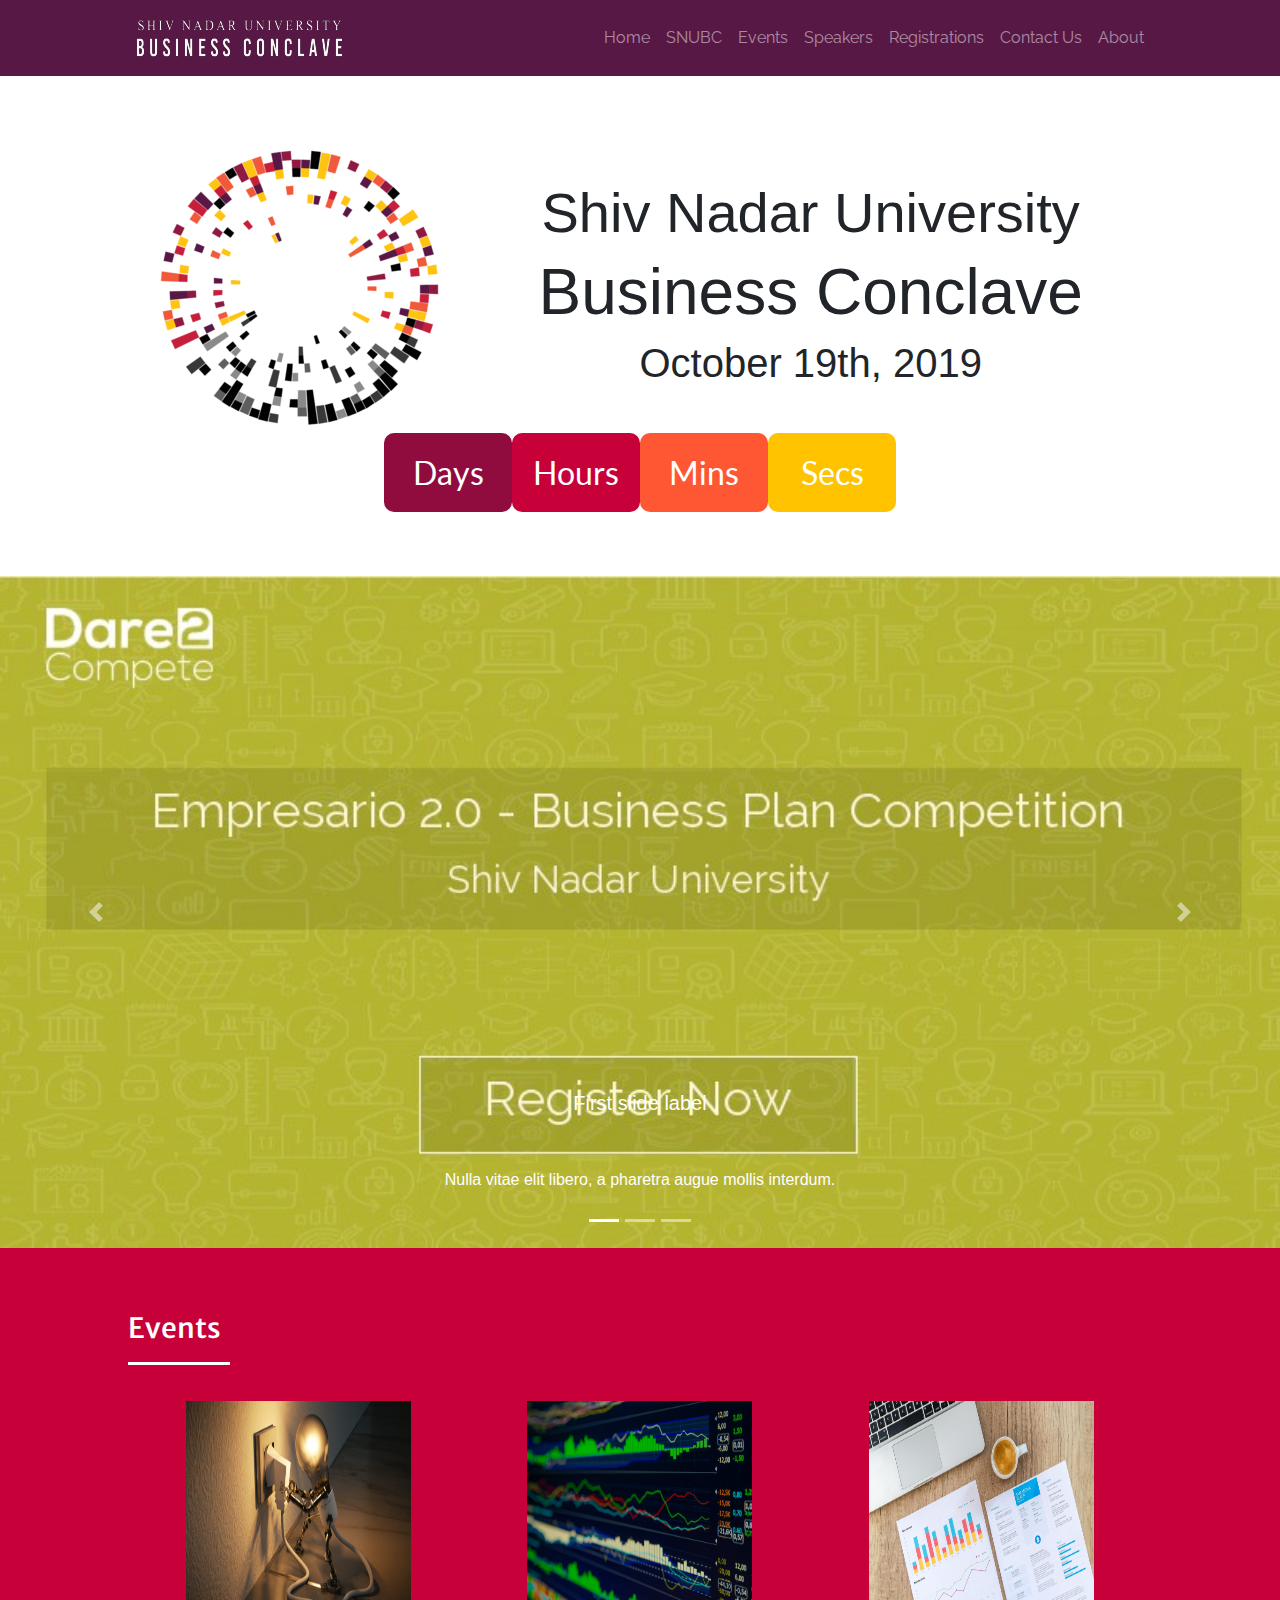
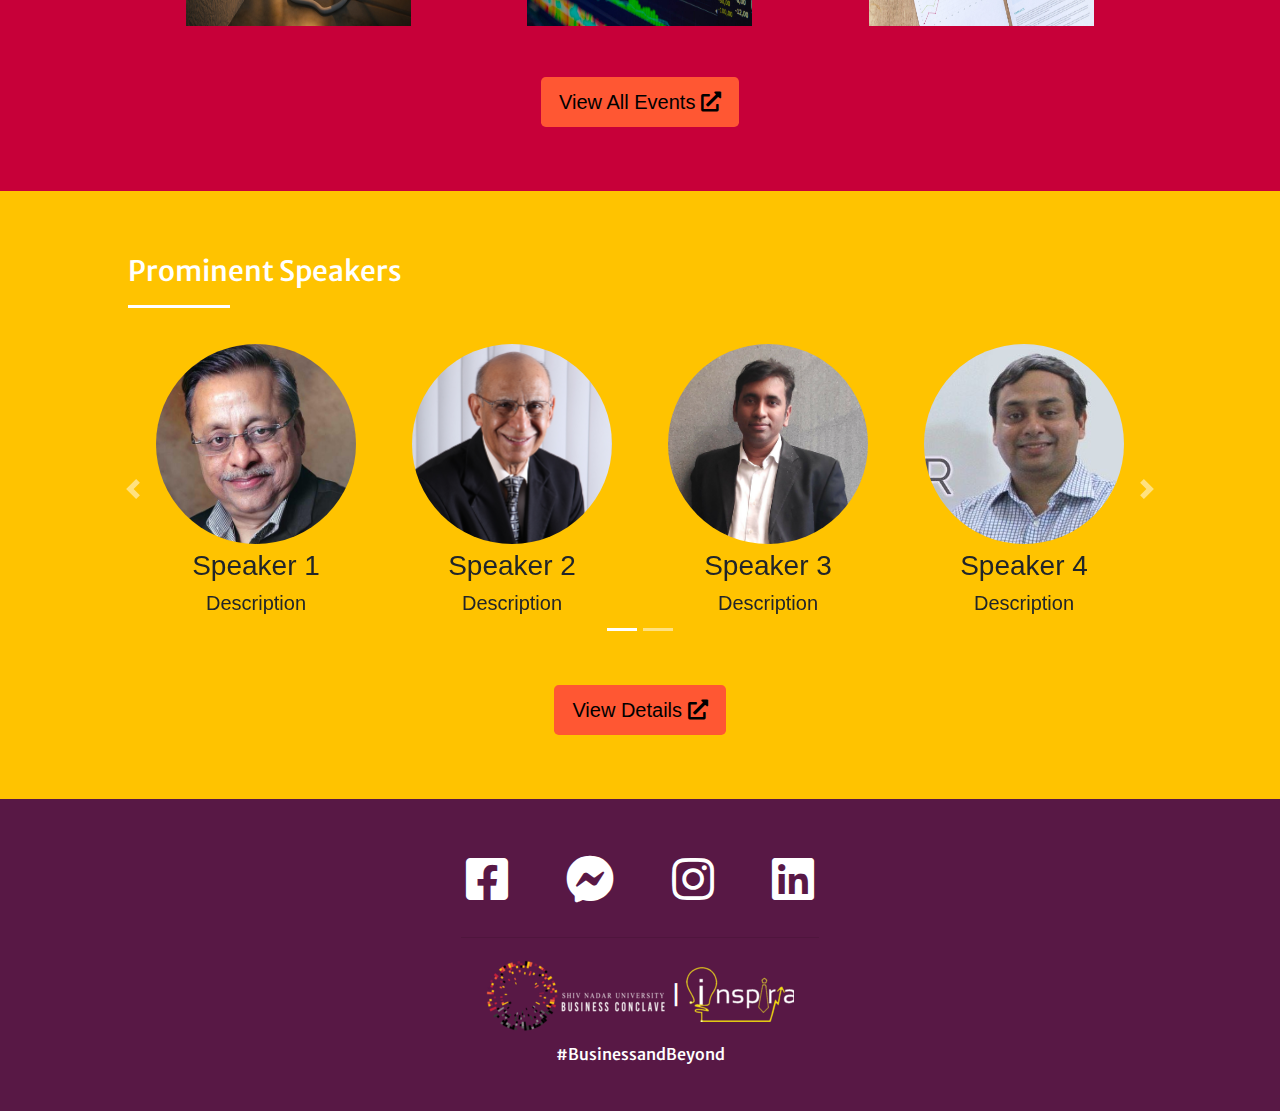
==== index.html @ 2aa5e0ce "Add files via upload" ====
<!DOCTYPE html>
<html lang="en" dir="ltr">

<head>
  <meta charset="utf-8">
  <meta name="viewport" content="width=device-width, initial-scale=1.0">
  <title>SNU Business Conclave 2019</title>
  <link rel="icon" href="images/favicon.png">
  <link rel="stylesheet" href="https://stackpath.bootstrapcdn.com/bootstrap/4.3.1/css/bootstrap.min.css" integrity="sha384-ggOyR0iXCbMQv3Xipma34MD+dH/1fQ784/j6cY/iJTQUOhcWr7x9JvoRxT2MZw1T" crossorigin="anonymous">
  <link href="https://cdnjs.cloudflare.com/ajax/libs/font-awesome/5.10.2/css/all.css" rel="stylesheet">
  <link href="https://fonts.googleapis.com/css?family=Lato:900|Merriweather+Sans:300|Raleway:700&display=swap" rel="stylesheet">
  <script src="https://code.jquery.com/jquery-3.3.1.slim.min.js" integrity="sha384-q8i/X+965DzO0rT7abK41JStQIAqVgRVzpbzo5smXKp4YfRvH+8abtTE1Pi6jizo" crossorigin="anonymous"></script>
  <script src="https://cdnjs.cloudflare.com/ajax/libs/popper.js/1.14.7/umd/popper.min.js" integrity="sha384-UO2eT0CpHqdSJQ6hJty5KVphtPhzWj9WO1clHTMGa3JDZwrnQq4sF86dIHNDz0W1" crossorigin="anonymous"></script>
  <script src="https://stackpath.bootstrapcdn.com/bootstrap/4.3.1/js/bootstrap.min.js" integrity="sha384-JjSmVgyd0p3pXB1rRibZUAYoIIy6OrQ6VrjIEaFf/nJGzIxFDsf4x0xIM+B07jRM" crossorigin="anonymous"></script>
  <link rel="stylesheet" href="styles.css">
</head>

<body>
  <nav class="navbar sticky-top navbar-expand-md navbar-dark">
    <a class="navbar-brand" href="#"><img src="images/brand.png" alt="Brand Image"></a>
    <button class="navbar-toggler" type="button" data-toggle="collapse" data-target="#navbarNav" aria-controls="navbarNav" aria-expanded="false" aria-label="Toggle navigation">
      <span class="navbar-toggler-icon"></span>
    </button>
    <div class="collapse navbar-collapse" id="navbarNav">
      <div class="ml-auto">
        <ul class="navbar-nav">
          <li class="nav-item">
            <a data-toggle="collapse" data-target="#navbarNav" class="nav-link scroll" href=".main-div">Home</a>
          </li>
          <li class="nav-item">
            <a data-toggle="collapse" data-target="#navbarNav" class="nav-link scroll" href=".testimonials">SNUBC</a>
          </li>
          <li class="nav-item">
            <a data-toggle="collapse" data-target="#navbarNav" class="nav-link scroll" href="events.html" onclick="window.open('events.html','_self')">Events</a>
          </li>
          <li class="nav-item">
            <a data-toggle="collapse" data-target="#navbarNav" class="nav-link scroll" href="speakers.html" onclick="window.open('speakers.html','_self')">Speakers</a>
          </li>
          <li class="nav-item">
            <a href="registrations.html" onclick="window.open('registrations.html','_self')" data-toggle="collapse" data-target="#navbarNav" class="nav-link">Registrations</a>
          </li>
          <li class="nav-item">
            <a data-toggle="collapse" data-target="#navbarNav" class="nav-link scroll" href=".footer">Contact Us</a>
          </li>
          <li class="nav-item">
            <a href="about.html" onclick="window.open('about.html','_self')" data-toggle="collapse" data-target="#navbarNav" class="nav-link">About</a>
          </li>
        </ul>
      </div>
    </div>
  </nav>

  <div class="main-div padding">
    <div class="row">
      <div class="col-md-4">
        <img class="spinner" src="images/spinner.png" alt="">
      </div>
      <div class="col-md-8">
        <h1>Shiv Nadar University</h1>
        <h2 style="font-size: 4rem;">Business Conclave</h2>
        <h2>October 19th, 2019</h2>
      </div>
    </div>
    <div class="row cd-div">
      <div class="countdown col-3" style="background-color: #900c3f;">
        <span class="days"></span>
        <span class="cspan">Days</span>
      </div>
      <div class="countdown col-3" style="background-color: #c70039;">
        <span class="hours"></span>
        <span class="cspan">Hours</span>
      </div>
      <div class="countdown col-3" style="background-color: #ff5733;">
        <span class="mins"></span>
        <span class="cspan">Mins</span>
      </div>
      <div class="countdown col-3" style="background-color: #ffc300;">
        <span class="secs"></span>
        <span class="cspan">Secs</span>
      </div>
    </div>
  </div>

  <div class="testimonials" id="testimonials">
    <div class="bd-example">
      <div id="carouselExampleCaptions" class="carousel slide carousel-fade" data-ride="carousel">
        <ol class="carousel-indicators">
          <li data-target="#carouselExampleCaptions" data-slide-to="0" class="active"></li>
          <li data-target="#carouselExampleCaptions" data-slide-to="1"></li>
          <li data-target="#carouselExampleCaptions" data-slide-to="2"></li>
        </ol>
        <div class="carousel-inner">
          <div class="carousel-item active">
            <img src="images/slide 1.jpg" class="d-block w-100" alt="...">
            <div class="carousel-caption d-none d-md-block">
              <h5>First slide label</h5>
              <p>Nulla vitae elit libero, a pharetra augue mollis interdum.</p>
            </div>
          </div>
          <div class="carousel-item">
            <img src="images/slide 2.jpg" class="d-block w-100" alt="...">
            <div class="carousel-caption d-none d-md-block">
              <h5>Second slide label</h5>
              <p>Lorem ipsum dolor sit amet, consectetur adipiscing elit.</p>
            </div>
          </div>
          <div class="carousel-item">
            <img src="images/slide 3.jpg" class="d-block w-100" alt="...">
            <div class="carousel-caption d-none d-md-block">
              <h5>Third slide label</h5>
              <p>Praesent commodo cursus magna, vel scelerisque nisl consectetur.</p>
            </div>
          </div>
        </div>
        <a class="carousel-control-prev" href="#carouselExampleCaptions" role="button" data-slide="prev">
          <span class="carousel-control-prev-icon" aria-hidden="true"></span>
          <span class="sr-only">Previous</span>
        </a>
        <a class="carousel-control-next" href="#carouselExampleCaptions" role="button" data-slide="next">
          <span class="carousel-control-next-icon" aria-hidden="true"></span>
          <span class="sr-only">Next</span>
        </a>
      </div>
    </div>
  </div>

  <div class="events padding" id="events">
    <div class="heading">
      <h3>Events</h3>
      <hr align="left">
    </div>
    <div class="row">
      <div class="col-md-4">
        <button type="button" class="e-btn" data-toggle="modal" data-target="#exampleModal1">
          <img class="ev-img" src="images/event1.jpg" alt="Event 1">
        </button>

        <div class="modal fade" id="exampleModal1" tabindex="-1" role="dialog" aria-labelledby="exampleModalLabel" aria-hidden="true">
          <div class="modal-dialog" role="document">
            <div class="modal-content">
              <div class="modal-header">
                <h5 class="modal-title" id="exampleModalLabel">Event 1</h5>
                <button type="button" class="close" data-dismiss="modal" aria-label="Close">
                  <span aria-hidden="true">&times;</span>
                </button>
              </div>
              <div class="modal-body">
                <img class="w-100" src="images/event1.jpg" alt="">
                <div class="ev-desc">Lorem ipsum dolor sit amet, consectetur adipiscing elit, sed do eiusmod tempor incididunt ut labore et dolore magna aliqua. Nibh tortor id aliquet lectus proin nibh nisl condimentum id. At augue eget arcu dictum
                  varius duis. Et
                  malesuada fames ac turpis egestas sed tempus urna. Arcu risus quis varius quam quisque id diam. Elit duis tristique sollicitudin nibh sit amet. At volutpat diam ut venenatis. Id aliquet risus feugiat in ante metus dictum at tempor.
                  Pellentesque elit ullamcorper dignissim cras tincidunt lobortis feugiat vivamus. Fringilla phasellus faucibus scelerisque eleifend donec pretium. Quis viverra nibh cras pulvinar mattis nunc. Massa tempor nec feugiat nisl pretium.
                  Proin libero nunc consequat interdum varius sit amet. Eget duis at tellus at urna condimentum. Et ultrices neque ornare aenean euismod elementum. Odio ut enim blandit volutpat. Enim facilisis gravida neque convallis a cras semper.
                  Dictum at tempor commodo ullamcorper a.</div>
              </div>
            </div>
          </div>
        </div>
      </div>

      <div class="col-md-4">
        <button type="button" class="e-btn" data-toggle="modal" data-target="#exampleModal2">
          <img class="ev-img" src="images/event2.jpg" alt="Event 2">
        </button>

        <div class="modal fade" id="exampleModal2" tabindex="-1" role="dialog" aria-labelledby="exampleModalLabel" aria-hidden="true">
          <div class="modal-dialog" role="document">
            <div class="modal-content">
              <div class="modal-header">
                <h5 class="modal-title" id="exampleModalLabel">Event 2</h5>
                <button type="button" class="close" data-dismiss="modal" aria-label="Close">
                  <span aria-hidden="true">&times;</span>
                </button>
              </div>
              <div class="modal-body">
                <img class="w-100" src="images/event2.jpg" alt="">
                <div class="ev-desc">Lorem ipsum dolor sit amet, consectetur adipiscing elit, sed do eiusmod tempor incididunt ut labore et dolore magna aliqua. Nibh tortor id aliquet lectus proin nibh nisl condimentum id. At augue eget arcu dictum
                  varius duis. Et
                  malesuada fames ac turpis egestas sed tempus urna. Arcu risus quis varius quam quisque id diam. Elit duis tristique sollicitudin nibh sit amet. At volutpat diam ut venenatis. Id aliquet risus feugiat in ante metus dictum at tempor.
                  Pellentesque elit ullamcorper dignissim cras tincidunt lobortis feugiat vivamus. Fringilla phasellus faucibus scelerisque eleifend donec pretium. Quis viverra nibh cras pulvinar mattis nunc. Massa tempor nec feugiat nisl pretium.
                  Proin libero nunc consequat interdum varius sit amet. Eget duis at tellus at urna condimentum. Et ultrices neque ornare aenean euismod elementum. Odio ut enim blandit volutpat. Enim facilisis gravida neque convallis a cras semper.
                  Dictum at tempor commodo ullamcorper a.</div>
              </div>
            </div>
          </div>
        </div>
      </div>

      <div class="col-md-4">
        <button type="button" class="e-btn" data-toggle="modal" data-target="#exampleModal3">
          <img class="ev-img" src="images/event3.jpg" alt="Event 3">
        </button>

        <div class="modal fade" id="exampleModal3" tabindex="-1" role="dialog" aria-labelledby="exampleModalLabel" aria-hidden="true">
          <div class="modal-dialog" role="document">
            <div class="modal-content">
              <div class="modal-header">
                <h5 class="modal-title" id="exampleModalLabel">Event 3</h5>
                <button type="button" class="close" data-dismiss="modal" aria-label="Close">
                  <span aria-hidden="true">&times;</span>
                </button>
              </div>
              <div class="modal-body">
                <img class="w-100" src="images/event3.jpg" alt="">
                <div class="ev-desc">Lorem ipsum dolor sit amet, consectetur adipiscing elit, sed do eiusmod tempor incididunt ut labore et dolore magna aliqua. Nibh tortor id aliquet lectus proin nibh nisl condimentum id. At augue eget arcu dictum
                  varius duis. Et
                  malesuada fames ac turpis egestas sed tempus urna. Arcu risus quis varius quam quisque id diam. Elit duis tristique sollicitudin nibh sit amet. At volutpat diam ut venenatis. Id aliquet risus feugiat in ante metus dictum at tempor.
                  Pellentesque elit ullamcorper dignissim cras tincidunt lobortis feugiat vivamus. Fringilla phasellus faucibus scelerisque eleifend donec pretium. Quis viverra nibh cras pulvinar mattis nunc. Massa tempor nec feugiat nisl pretium.
                  Proin libero nunc consequat interdum varius sit amet. Eget duis at tellus at urna condimentum. Et ultrices neque ornare aenean euismod elementum. Odio ut enim blandit volutpat. Enim facilisis gravida neque convallis a cras semper.
                  Dictum at tempor commodo ullamcorper a.</div>
              </div>
            </div>
          </div>
        </div>
      </div>
    </div>
    <div class="center-align">
      <button class="btn-lg ev-btn" type="button" name="button" onclick="window.open('events.html','_self')">View All Events <i class="fa fa-external-link-alt"></i></button>
    </div>

  </div>

  <div class="speakers" id="speakers">
    <div class="speakers-lg padding">
      <div class="heading">
        <h3>Prominent Speakers</h3>
        <hr align="left">
      </div>
      <div id="speakersCarousel-lg" class="carousel slide" data-ride="carousel">
        <ol class="carousel-indicators">
          <li data-target="#speakersCarousel-lg" data-slide-to="0" class="active carousel-ind"></li>
          <li class="carousel-ind" data-target="#speakersCarousel=lg" data-slide-to="1"></li>
        </ol>
        <div class="carousel-inner">
          <div class="carousel-item active">
            <div class="row">
              <div class="col">
                <img class="sp-img" src="images/speaker1.jpg" class="d-block spkr" alt="Speaker 1">
                <h3>Speaker 1</h3>
                <h5>Description</h5>
              </div>
              <div class="col">
                <img class="sp-img" src="images/speaker2.jpg" class="d-block spkr" alt="Speaker 2">
                <h3>Speaker 2</h3>
                <h5>Description</h5>
              </div>
              <div class="col">
                <img class="sp-img" src="images/speaker3.png" class="d-block spkr" alt="Speaker 3">
                <h3>Speaker 3</h3>
                <h5>Description</h5>
              </div>
              <div class="col">
                <img class="sp-img" src="images/speaker4.jpg" class="d-block spkr" alt="Speaker 4">
                <h3>Speaker 4</h3>
                <h5>Description</h5>
              </div>
            </div>
          </div>
          <div class="carousel-item">
            <div class="row">
              <div class="col">
                <img class="sp-img" src="images/speaker5.jpg" class="d-block spkr" alt="Speaker 5">
                <h3>Speaker 5</h3>
                <h5>Description</h5>
              </div>
              <div class="col">
                <img class="sp-img" src="images/speaker6.jpg" class="d-block spkr" alt="Speaker 6">
                <h3>Speaker 6</h3>
                <h5>Description</h5>
              </div>
              <div class="col">
                <img class="sp-img" src="images/speaker7.jpg" class="d-block spkr" alt="Speaker 7">
                <h3>Speaker 7</h3>
                <h5>Description</h5>
              </div>
              <div class="col">
                <img class="sp-img" src="images/speaker8.jpg" class="d-block spkr" alt="Speaker 8">
                <h3>Speaker 8</h3>
                <h5>Description</h5>
              </div>
            </div>
          </div>
        </div>
        <a class="carousel-control-prev carousel-left" href="#speakersCarousel-lg" role="button" data-slide="prev">
          <span class="carousel-control-prev-icon" aria-hidden="true"></span>
          <span class="sr-only">Previous</span>
        </a>
        <a class="carousel-control-next carousel-right" href="#speakersCarousel-lg" role="button" data-slide="next">
          <span class="carousel-control-next-icon" aria-hidden="true"></span>
          <span class="sr-only">Next</span>
        </a>
      </div>
      <div class="center-align">
        <button class="btn-lg ev-btn" type="button" name="button" onclick="window.open('speakers.html','_self')">View Details <i class="fa fa-external-link-alt"></i></button>
      </div>
    </div>
    <div class="speakers-sm">
      <div class="heading">
        <h3>Prominent Speakers</h3>
        <hr align="left">
      </div>
      <div id="speakersCarousel-sm" class="carousel slide" data-ride="carousel">
        <ol class="carousel-indicators">
          <li data-target="#speakersCarousel-sm" data-slide-to="0" class="active carousel-ind"></li>
          <li class="carousel-ind" data-target="#speakersCarousel-sm" data-slide-to="1"></li>
          <li class="carousel-ind" data-target="#speakersCarousel-sm" data-slide-to="2"></li>
          <li class="carousel-ind" data-target="#speakersCarousel-sm" data-slide-to="3"></li>
          <li class="carousel-ind" data-target="#speakersCarousel-sm" data-slide-to="4"></li>
          <li class="carousel-ind" data-target="#speakersCarousel-sm" data-slide-to="5"></li>
          <li class="carousel-ind" data-target="#speakersCarousel-sm" data-slide-to="6"></li>
          <li class="carousel-ind" data-target="#speakersCarousel-sm" data-slide-to="7"></li>
        </ol>
        <div class="carousel-inner">
          <div class="carousel-item active">
            <img class="sp-img" src="images/speaker1.jpg" class="d-block spkr" alt="Speaker 1">
            <h3>Speaker 1</h3>
            <h5>Description</h5>
          </div>
          <div class="carousel-item">
            <img class="sp-img" src="images/speaker2.jpg" class="d-block spkr" alt="Speaker 2">
            <h3>Speaker 2</h3>
            <h5>Description</h5>
          </div>
          <div class="carousel-item">
            <img class="sp-img" src="images/speaker3.png" class="d-block spkr" alt="Speaker 3">
            <h3>Speaker 3</h3>
            <h5>Description</h5>
          </div>
          <div class="carousel-item">
            <img class="sp-img" src="images/speaker4.jpg" class="d-block spkr" alt="Speaker 4">
            <h3>Speaker 4</h3>
            <h5>Description</h5>
          </div>
          <div class="carousel-item">
            <img class="sp-img" src="images/speaker5.jpg" class="d-block spkr" alt="Speaker 5">
            <h3>Speaker 5</h3>
            <h5>Description</h5>
          </div>
          <div class="carousel-item">
            <img class="sp-img" src="images/speaker6.jpg" class="d-block spkr" alt="Speaker 6">
            <h3>Speaker 6</h3>
            <h5>Description</h5>
          </div>
          <div class="carousel-item">
            <img class="sp-img" src="images/speaker7.jpg" class="d-block spkr" alt="Speaker 7">
            <h3>Speaker 7</h3>
            <h5>Description</h5>
          </div>
          <div class="carousel-item">
            <img class="sp-img" src="images/speaker8.jpg" class="d-block spkr" alt="Speaker 8">
            <h3>Speaker 8</h3>
            <h5>Description</h5>
          </div>
        </div>
        <a class="carousel-control-prev" href="#speakersCarousel-sm" role="button" data-slide="prev">
          <span class="carousel-control-prev-icon" aria-hidden="true"></span>
          <span class="sr-only">Previous</span>
        </a>
        <a class="carousel-control-next" href="#speakersCarousel-sm" role="button" data-slide="next">
          <span class="carousel-control-next-icon" aria-hidden="true"></span>
          <span class="sr-only">Next</span>
        </a>
      </div>
      <div class="center-align">
        <button class="btn-lg ev-btn" type="button" name="button" onclick="window.open('speakers.html','_self')">View Details <i class="fa fa-external-link-alt"></i></button>
      </div>
    </div>
  </div>


  <footer class="footer" id="footer">
    <i class="socials fab fa-facebook-square fa-3x"></i>
    <i class="socials fab fa-facebook-messenger fa-3x"></i>
    <i class="socials fab fa-instagram fa-3x"></i>
    <i class="socials fab fa-linkedin fa-3x"></i>
    <hr>
    <img class="snubc" src="images/snubc.png" alt="SNUBC">
    <span class="ftext">|</span>
    <img class="inspiria" src="images/inspiria.png" alt="Inspiria">
    <br>
    <h6 class="Bab">#BusinessandBeyond</h6>
  </footer>

  <script src="https://ajax.googleapis.com/ajax/libs/jquery/3.4.1/jquery.min.js"></script>
  <script type="text/javascript" src="index.js"></script>
</body>

</html>
---- styles.css ----
hr {
  width: 40%
}

h1 {
  font-size: 3.5rem;
}

h2 {
  font-size: 2.5rem;
}

h5 {
  padding-bottom: 5%;
}

.aboutus img {
  width: 100%;
}

.aboutinfo {
  color: white;
  background-color: #c70039;
}

.all-events{
  background-color: #c70039;
}

.all-speakers{
  background-color: #ff5733;
}

.all-speakers .modal-body{
  padding-top: 2%;
}

.bd-example {
  vertical-align: middle;
}

.btn-lg{
  border-color: transparent;
}

.Bab {
  font-family: 'Merriweather Sans', sans-serif;
  color: white;
  font-size: 1rem;
}

.center-align {
  text-align: center;
}

.countdown {
  font-family: 'Lato', sans-serif;
  font-size: 2rem;
  color: white;
  border-width: 5px;
  border-style: solid transparent;
  border-radius: 10px;
  text-align: center;
  padding: 3%;
}

.cd-div {
  margin-top: 3%;
  text-align: center;
  padding: 0 25%;
}

.cspan {
  display: block;
}

.carousel-left {
  margin-left: -7%;
}

.carousel-right {
  margin-right: -7%;
}

.carousel-ind {
  margin-bottom: -12%;
}

.carousel-item {
  text-align: center;
}

.col {
  text-align: center;
}

.col-md-4 {
  margin: auto;
  text-align: center;
}

.col-md-3 {
  margin: auto;
  text-align: center;
}

.col-md-8 {
  text-align: center;
  margin: auto;
}

.events {
  background-color: #c70039;
}

.e-btn {
  padding: 0;
  border: none;
  background: none;
}

.erow{
  padding: 3%;
}

.ev-img{
  width: 225px;
  height: 225px;
}

.ev-desc{
  padding: 5%;
}

.ev-btn{
  margin-top: 5%;
  background-color: #ff5733;
}

.inspiria {
  padding-bottom: 1.5%;
}

.footer {
  text-align: center;
  background: #581845;
  padding: 3% 15%;
  color: white;
}

.ftext {
  font-family: 'Merriweather Sans', sans-serif;
  color: white;
  font-size: 1.5rem;
}

.grid {
  text-align: center;
  padding: 5%;
  margin: auto;
}

.heading {
  text-align: left;
  font-family: 'Merriweather Sans', sans-serif;
  color: white;
}

.heading hr {
  width: 10%;
  border-color: white;
  border-width: 3px 0 0;
  padding-bottom: 2%;
}

.jusify{
  text-align: justify;
  padding: 0;
}

.mod-img{
  position: relative;
  width: 100%;
}

.modal-body{
  padding: 0 0 1rem 0;
  text-align: justify;
}

.navbar {
  background-color: #581845;
  padding: 5px 10%;
}

.nav-link {
  font-family: 'Raleway', sans-serif;
  text-rendering: optimizeLegibility;
}

.padding {
  padding: 5% 10%;
}

.radio-inline{
  margin: 0 2%;
}

.radio-spacing{
  margin: 0 1%;
}

.register-div{
  text-align: center;
  padding: 0;
  margin: 0;
}

.register-about{
  background-color: #581845;
  color: white;
}

.register-about p{
  text-align: justify;
}

.competitor-pass{
  background-color: #ffc300;
  color: black;
}

.presentation-pass{
  background-color: #c70039;
  color: white;
}

.register-btn{
  margin-top: 5%;
  background-color: #ff5733;
}

.row {
  margin: 0;
}

.spinner {
  border-radius: 50%;
  display: block;
  margin: 2% auto;
  -webkit-animation: rotation 20s infinite linear;
}

.sp-img{
  border-radius: 50%;
  width: 200px;
  height: 200px;
  margin-bottom: 2%;
}

.socials {
  padding: 2% 3%;
  color: white;
}

.speakers-lg {
  background: #ffc300;
}

.speakers {
  margin: 0;
  padding: 0;
}

.sp-desc{
  padding: 2%;
  text-align: justify;
}

.snubc {
  padding-bottom: 1.25%;
}

.spkr {
  border-radius: 50%;
  margin: 5% auto;
}

.testimonials {
  text-align: center;
  background-color: #ff5733;
  color: white;
}

.yellow-bg {
  background-color: #ffc300;
}

@-webkit-keyframes rotation {
  from {
    -webkit-transform: rotate(0deg);
  }

  to {
    -webkit-transform: rotate(359deg);
  }
}

@media only screen and (min-width: 768px) {
  .speakers-sm {
    display: none;
  }
}

@media only screen and (max-width: 768px) {
  .all-events{
    text-align: center;
  }
  .col-sm-4{
    text-align: center;
  }

.col-sm-8{
  padding: 5% 0 0 0;
}

  .cd-div {
    padding: 5% 10%;
  }

  .countdown {
    font-size: 1.5rem;
  }

  .carousel-ind {
    margin-bottom: -5%;
  }

  .inspiria {
    display: block;
    margin: auto;
  }

  .e-btn {
    padding: 2%;
  }

  .ftext {
    display: none;
  }

  .heading {
    text-align: center;
    padding-left: 5px;
  }

  .heading hr {
    display: none;
  }

  .navbar {
    padding: 2%;
  }

  .padding {
    padding: 2%;
  }

  .testimonials {
    padding: 0;
  }

  h1 {
    font-size: 2rem;
  }

  h2 {
    font-size: 1.5rem;
  }

  h3 {
    font-size: 1rem;
  }

  .speakers-lg {
    display: none;
  }

  .spkr {
    padding-top: 5%;
    margin: 2% auto;
    width: 70%;
  }

  .sp-desc{
    padding: 2% 0 0 0;
  }

  .speakers-sm {
    background-color: #ffc300;
    padding: 2% 0;
  }
  .register-about p{
    text-align: center;
  }
  .register-btn{
    margin: 2% 0;
    background-color: #ff5733;
  }
}
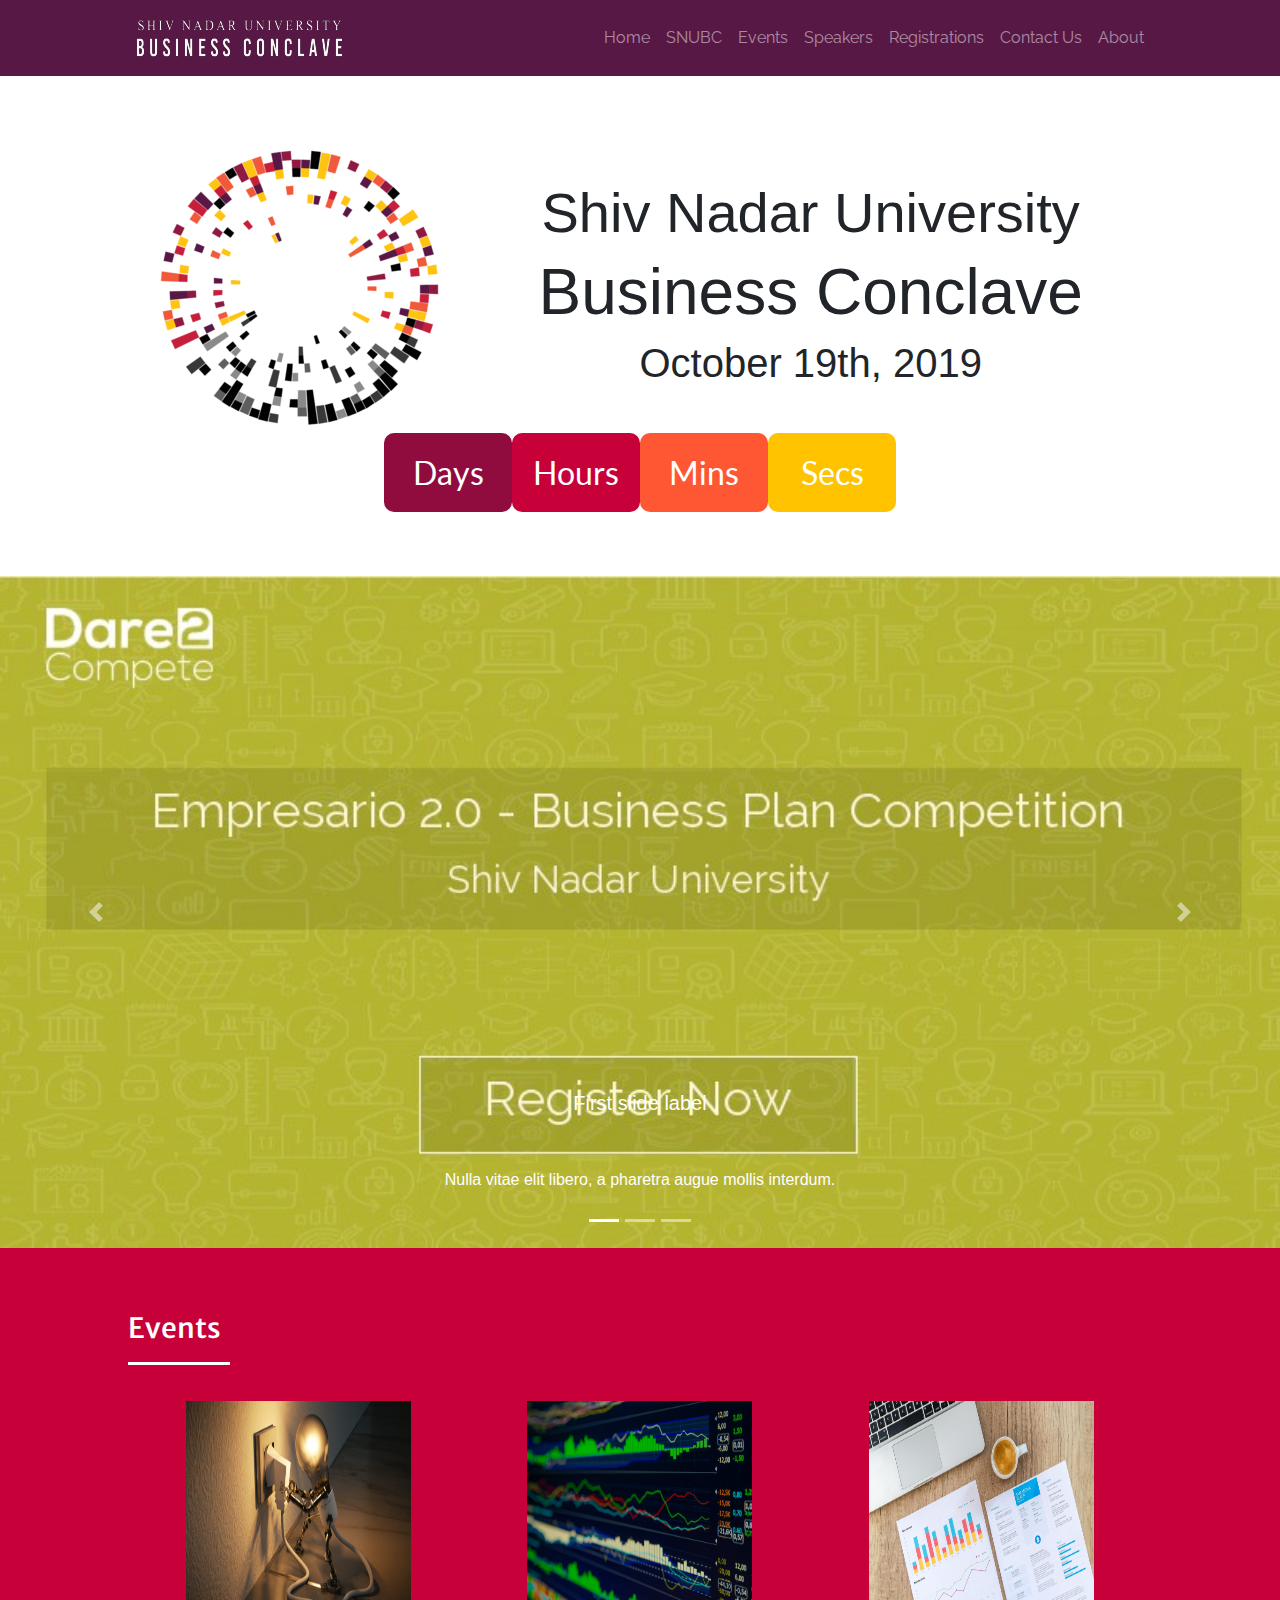
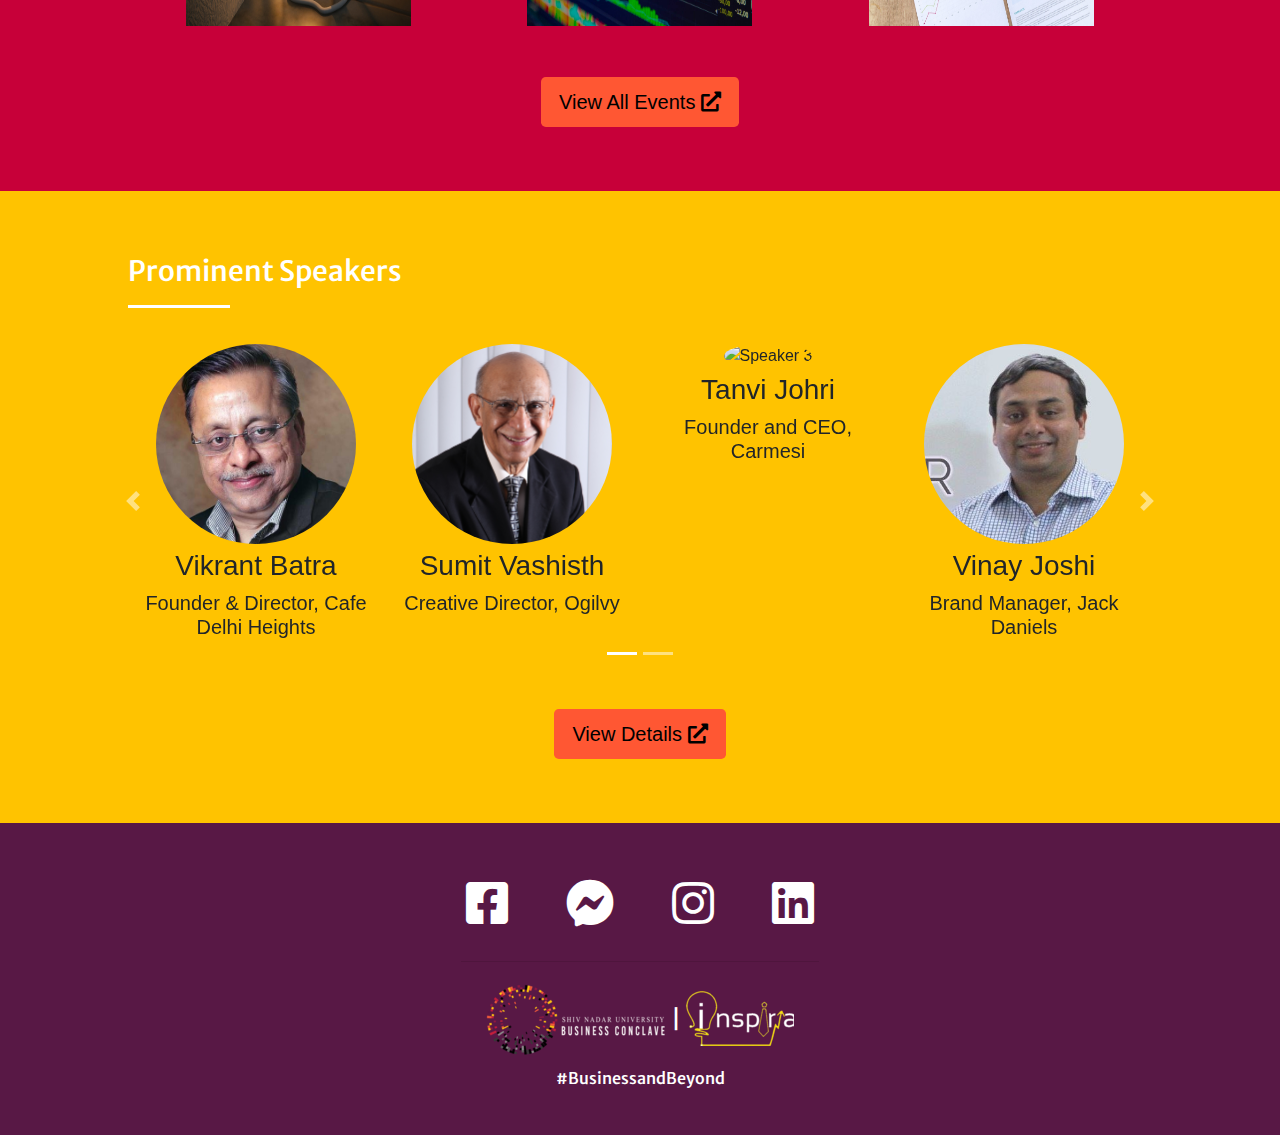
==== commit 7549c13e: "Add files via upload" ====
--- a/index.html
+++ b/index.html
@@ -236,23 +236,23 @@
             <div class="row">
               <div class="col">
                 <img class="sp-img" src="images/speaker1.jpg" class="d-block spkr" alt="Speaker 1">
-                <h3>Speaker 1</h3>
-                <h5>Description</h5>
+                <h3>Vikrant Batra</h3>
+                <h5>Founder & Director, Cafe Delhi Heights</h5>
               </div>
               <div class="col">
                 <img class="sp-img" src="images/speaker2.jpg" class="d-block spkr" alt="Speaker 2">
-                <h3>Speaker 2</h3>
-                <h5>Description</h5>
-              </div>
-              <div class="col">
-                <img class="sp-img" src="images/speaker3.png" class="d-block spkr" alt="Speaker 3">
-                <h3>Speaker 3</h3>
-                <h5>Description</h5>
+                <h3>Sumit Vashisth</h3>
+                <h5>Creative Director, Ogilvy</h5>
+              </div>
+              <div class="col">
+                <img class="sp-img" src="images/speaker3.jpg" class="d-block spkr" alt="Speaker 3">
+                <h3>Tanvi Johri</h3>
+                <h5>Founder and CEO, Carmesi </h5>
               </div>
               <div class="col">
                 <img class="sp-img" src="images/speaker4.jpg" class="d-block spkr" alt="Speaker 4">
-                <h3>Speaker 4</h3>
-                <h5>Description</h5>
+                <h3>Vinay Joshi</h3>
+                <h5>Brand Manager, Jack Daniels</h5>
               </div>
             </div>
           </div>
@@ -260,23 +260,23 @@
             <div class="row">
               <div class="col">
                 <img class="sp-img" src="images/speaker5.jpg" class="d-block spkr" alt="Speaker 5">
-                <h3>Speaker 5</h3>
-                <h5>Description</h5>
+                <h3>Priya Prakash</h3>
+                <h5>Founder & CEO, HealthSetGo</h5>
               </div>
               <div class="col">
                 <img class="sp-img" src="images/speaker6.jpg" class="d-block spkr" alt="Speaker 6">
-                <h3>Speaker 6</h3>
-                <h5>Description</h5>
+                <h3>Bithal Bharadwaj</h3>
+                <h5>Chief Information Security Officer, General Electric</h5>
               </div>
               <div class="col">
                 <img class="sp-img" src="images/speaker7.jpg" class="d-block spkr" alt="Speaker 7">
-                <h3>Speaker 7</h3>
-                <h5>Description</h5>
-              </div>
-              <div class="col">
-                <img class="sp-img" src="images/speaker8.jpg" class="d-block spkr" alt="Speaker 8">
-                <h3>Speaker 8</h3>
-                <h5>Description</h5>
+                <h3>Arjun Bahl</h3>
+                <h5>Co-Founder - St+Art Foundation</h5>
+              </div>
+              <div class="col">
+                <img class="sp-img" src="images/speaker8.png" class="d-block spkr" alt="Speaker 8">
+                <h3>Sameer Dhanrajani</h3>
+                <h5>Chief Strategy Officer, Fractal Analytics</h5>
               </div>
             </div>
           </div>
@@ -313,43 +313,43 @@
         <div class="carousel-inner">
           <div class="carousel-item active">
             <img class="sp-img" src="images/speaker1.jpg" class="d-block spkr" alt="Speaker 1">
-            <h3>Speaker 1</h3>
-            <h5>Description</h5>
+            <h3>Vikrant Batra</h3>
+            <h5>Founder & Director, Cafe Delhi Heights</h5>
           </div>
           <div class="carousel-item">
             <img class="sp-img" src="images/speaker2.jpg" class="d-block spkr" alt="Speaker 2">
-            <h3>Speaker 2</h3>
-            <h5>Description</h5>
-          </div>
-          <div class="carousel-item">
-            <img class="sp-img" src="images/speaker3.png" class="d-block spkr" alt="Speaker 3">
-            <h3>Speaker 3</h3>
-            <h5>Description</h5>
+            <h3>Sumit Vashisth</h3>
+            <h5>Creative Director, Ogilvy</h5>
+          </div>
+          <div class="carousel-item">
+            <img class="sp-img" src="images/speaker3.jpg" class="d-block spkr" alt="Speaker 3">
+            <h3>Tanvi Johri</h3>
+            <h5>Founder and CEO, Carmesi</h5>
           </div>
           <div class="carousel-item">
             <img class="sp-img" src="images/speaker4.jpg" class="d-block spkr" alt="Speaker 4">
-            <h3>Speaker 4</h3>
-            <h5>Description</h5>
+            <h3>Vinay Josh</h3>
+            <h5>Brand Manager, Jack Daniels</h5>
           </div>
           <div class="carousel-item">
             <img class="sp-img" src="images/speaker5.jpg" class="d-block spkr" alt="Speaker 5">
-            <h3>Speaker 5</h3>
-            <h5>Description</h5>
+            <h3>Priya Prakash</h3>
+            <h5>Founder & CEO, HealthSetGo</h5>
           </div>
           <div class="carousel-item">
             <img class="sp-img" src="images/speaker6.jpg" class="d-block spkr" alt="Speaker 6">
-            <h3>Speaker 6</h3>
-            <h5>Description</h5>
+            <h3>Bithal Bharadwaj</h3>
+            <h5>Chief Information Security Officer, General Electric</h5>
           </div>
           <div class="carousel-item">
             <img class="sp-img" src="images/speaker7.jpg" class="d-block spkr" alt="Speaker 7">
-            <h3>Speaker 7</h3>
-            <h5>Description</h5>
-          </div>
-          <div class="carousel-item">
-            <img class="sp-img" src="images/speaker8.jpg" class="d-block spkr" alt="Speaker 8">
-            <h3>Speaker 8</h3>
-            <h5>Description</h5>
+            <h3>Arjun Bahl</h3>
+            <h5>Co-Founder - St+Art Foundation</h5>
+          </div>
+          <div class="carousel-item">
+            <img class="sp-img" src="images/speaker8.png" class="d-block spkr" alt="Speaker 8">
+            <h3>Sameer Dhanrajani</h3>
+            <h5>Chief Strategy Officer, Fractal Analytic</h5>
           </div>
         </div>
         <a class="carousel-control-prev" href="#speakersCarousel-sm" role="button" data-slide="prev">
--- a/styles.css
+++ b/styles.css
@@ -187,7 +187,9 @@
   padding: 0 0 1rem 0;
   text-align: justify;
 }
-
+.modal-header h5{
+  padding-bottom: 0;
+}
 .navbar {
   background-color: #581845;
   padding: 5px 10%;
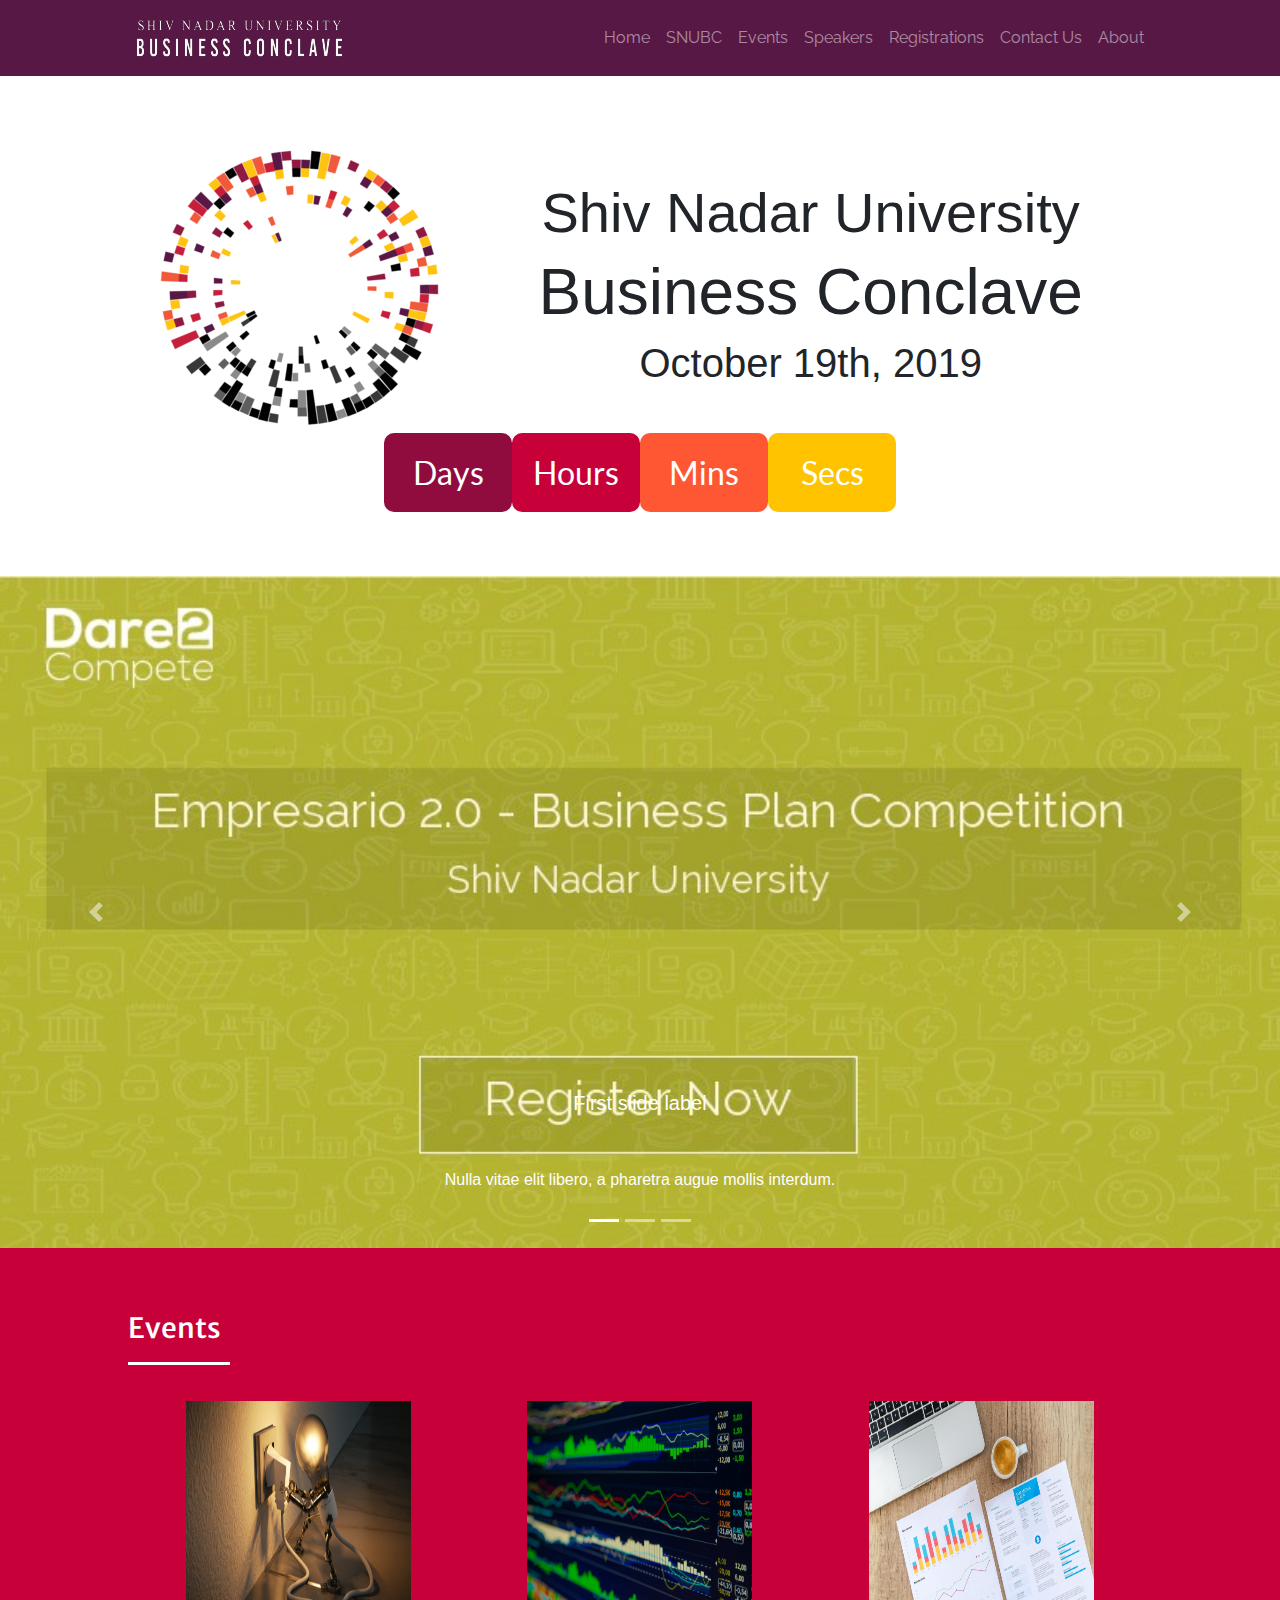
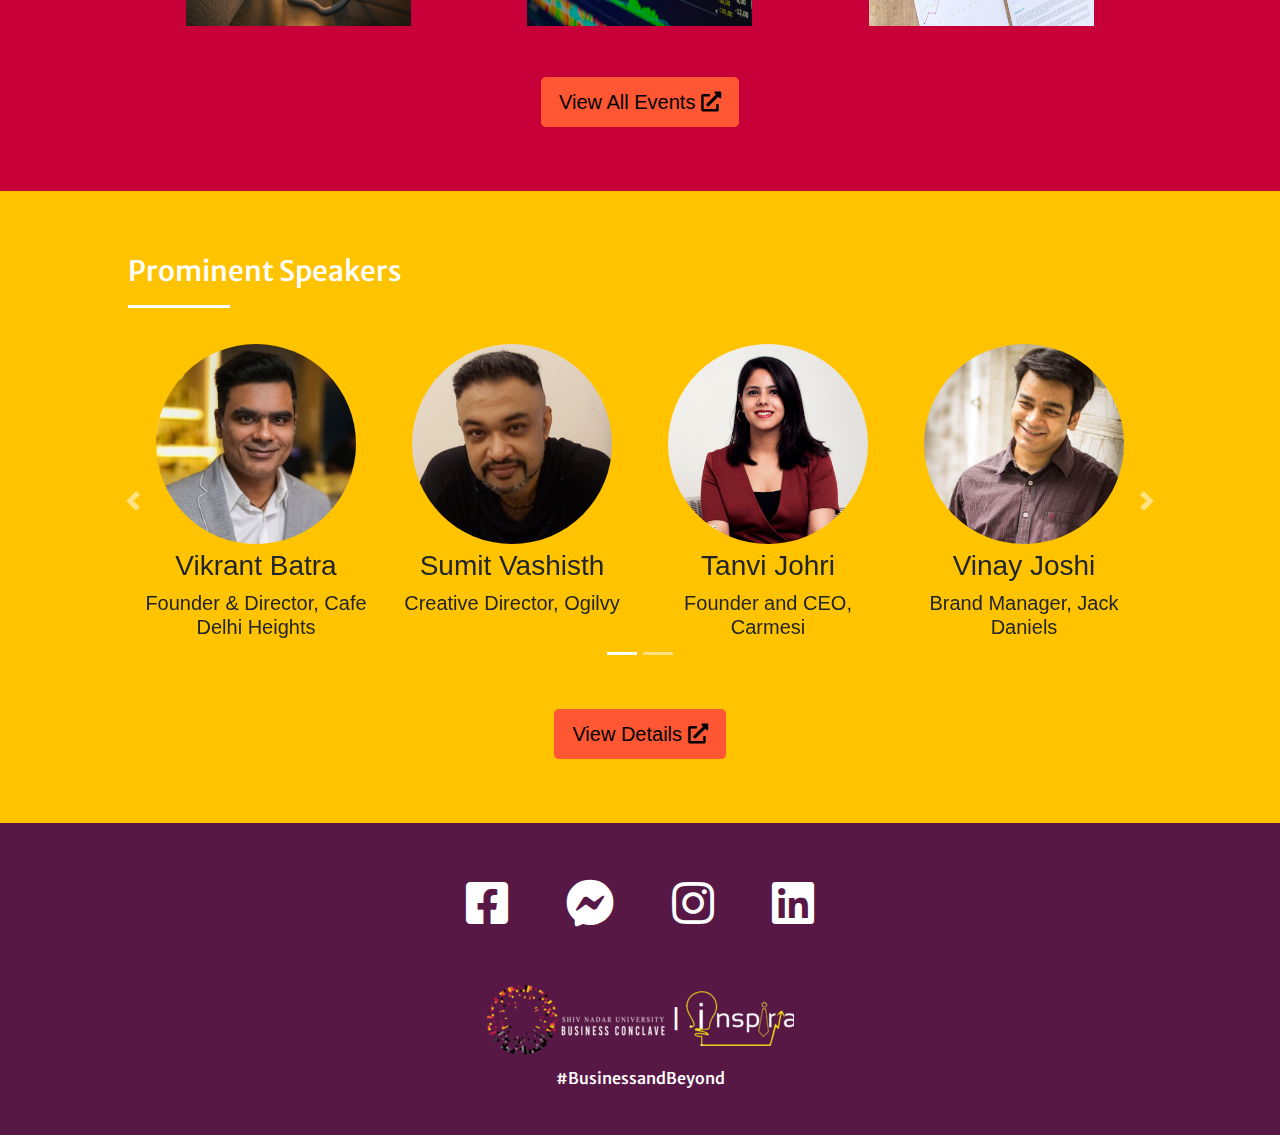
==== commit d3c1c5ec: "Add files via upload" ====
--- a/index.html
+++ b/index.html
@@ -57,7 +57,7 @@
       </div>
       <div class="col-md-8">
         <h1>Shiv Nadar University</h1>
-        <h2 style="font-size: 4rem;">Business Conclave</h2>
+        <h2 class="BC">Business Conclave</h2>
         <h2>October 19th, 2019</h2>
       </div>
     </div>
--- a/styles.css
+++ b/styles.css
@@ -23,15 +23,15 @@
   background-color: #c70039;
 }
 
-.all-events{
+.all-events {
   background-color: #c70039;
 }
 
-.all-speakers{
+.all-speakers {
   background-color: #ff5733;
 }
 
-.all-speakers .modal-body{
+.all-speakers .modal-body {
   padding-top: 2%;
 }
 
@@ -39,7 +39,7 @@
   vertical-align: middle;
 }
 
-.btn-lg{
+.btn-lg {
   border-color: transparent;
 }
 
@@ -47,6 +47,10 @@
   font-family: 'Merriweather Sans', sans-serif;
   color: white;
   font-size: 1rem;
+}
+
+.BC{
+  font-size: 4rem; 
 }
 
 .center-align {
@@ -119,20 +123,20 @@
   background: none;
 }
 
-.erow{
+.erow {
   padding: 3%;
 }
 
-.ev-img{
+.ev-img {
   width: 225px;
   height: 225px;
 }
 
-.ev-desc{
+.ev-desc {
   padding: 5%;
 }
 
-.ev-btn{
+.ev-btn {
   margin-top: 5%;
   background-color: #ff5733;
 }
@@ -173,23 +177,25 @@
   padding-bottom: 2%;
 }
 
-.jusify{
+.jusify {
   text-align: justify;
   padding: 0;
 }
 
-.mod-img{
+.mod-img {
   position: relative;
   width: 100%;
 }
 
-.modal-body{
+.modal-body {
   padding: 0 0 1rem 0;
   text-align: justify;
 }
-.modal-header h5{
+
+.modal-header h5 {
   padding-bottom: 0;
 }
+
 .navbar {
   background-color: #581845;
   padding: 5px 10%;
@@ -204,40 +210,40 @@
   padding: 5% 10%;
 }
 
-.radio-inline{
+.radio-inline {
   margin: 0 2%;
 }
 
-.radio-spacing{
+.radio-spacing {
   margin: 0 1%;
 }
 
-.register-div{
+.register-div {
   text-align: center;
   padding: 0;
   margin: 0;
 }
 
-.register-about{
+.register-about {
   background-color: #581845;
   color: white;
 }
 
-.register-about p{
+.register-about p {
   text-align: justify;
 }
 
-.competitor-pass{
+.competitor-pass {
   background-color: #ffc300;
   color: black;
 }
 
-.presentation-pass{
+.presentation-pass {
   background-color: #c70039;
   color: white;
 }
 
-.register-btn{
+.register-btn {
   margin-top: 5%;
   background-color: #ff5733;
 }
@@ -253,7 +259,7 @@
   -webkit-animation: rotation 20s infinite linear;
 }
 
-.sp-img{
+.sp-img {
   border-radius: 50%;
   width: 200px;
   height: 200px;
@@ -274,7 +280,7 @@
   padding: 0;
 }
 
-.sp-desc{
+.sp-desc {
   padding: 2%;
   text-align: justify;
 }
@@ -315,23 +321,28 @@
 }
 
 @media only screen and (max-width: 768px) {
-  .all-events{
+  .all-events {
     text-align: center;
   }
-  .col-sm-4{
+
+  .BC{
+    font-size: 2.25rem;
+  }
+
+  .col-sm-4 {
     text-align: center;
   }
 
-.col-sm-8{
-  padding: 5% 0 0 0;
-}
+  .col-sm-8 {
+    padding: 5% 0 0 0;
+  }
 
   .cd-div {
     padding: 5% 10%;
   }
 
   .countdown {
-    font-size: 1.5rem;
+    font-size: 1.25rem;
   }
 
   .carousel-ind {
@@ -394,7 +405,7 @@
     width: 70%;
   }
 
-  .sp-desc{
+  .sp-desc {
     padding: 2% 0 0 0;
   }
 
@@ -402,10 +413,12 @@
     background-color: #ffc300;
     padding: 2% 0;
   }
-  .register-about p{
+
+  .register-about p {
     text-align: center;
   }
-  .register-btn{
+
+  .register-btn {
     margin: 2% 0;
     background-color: #ff5733;
   }
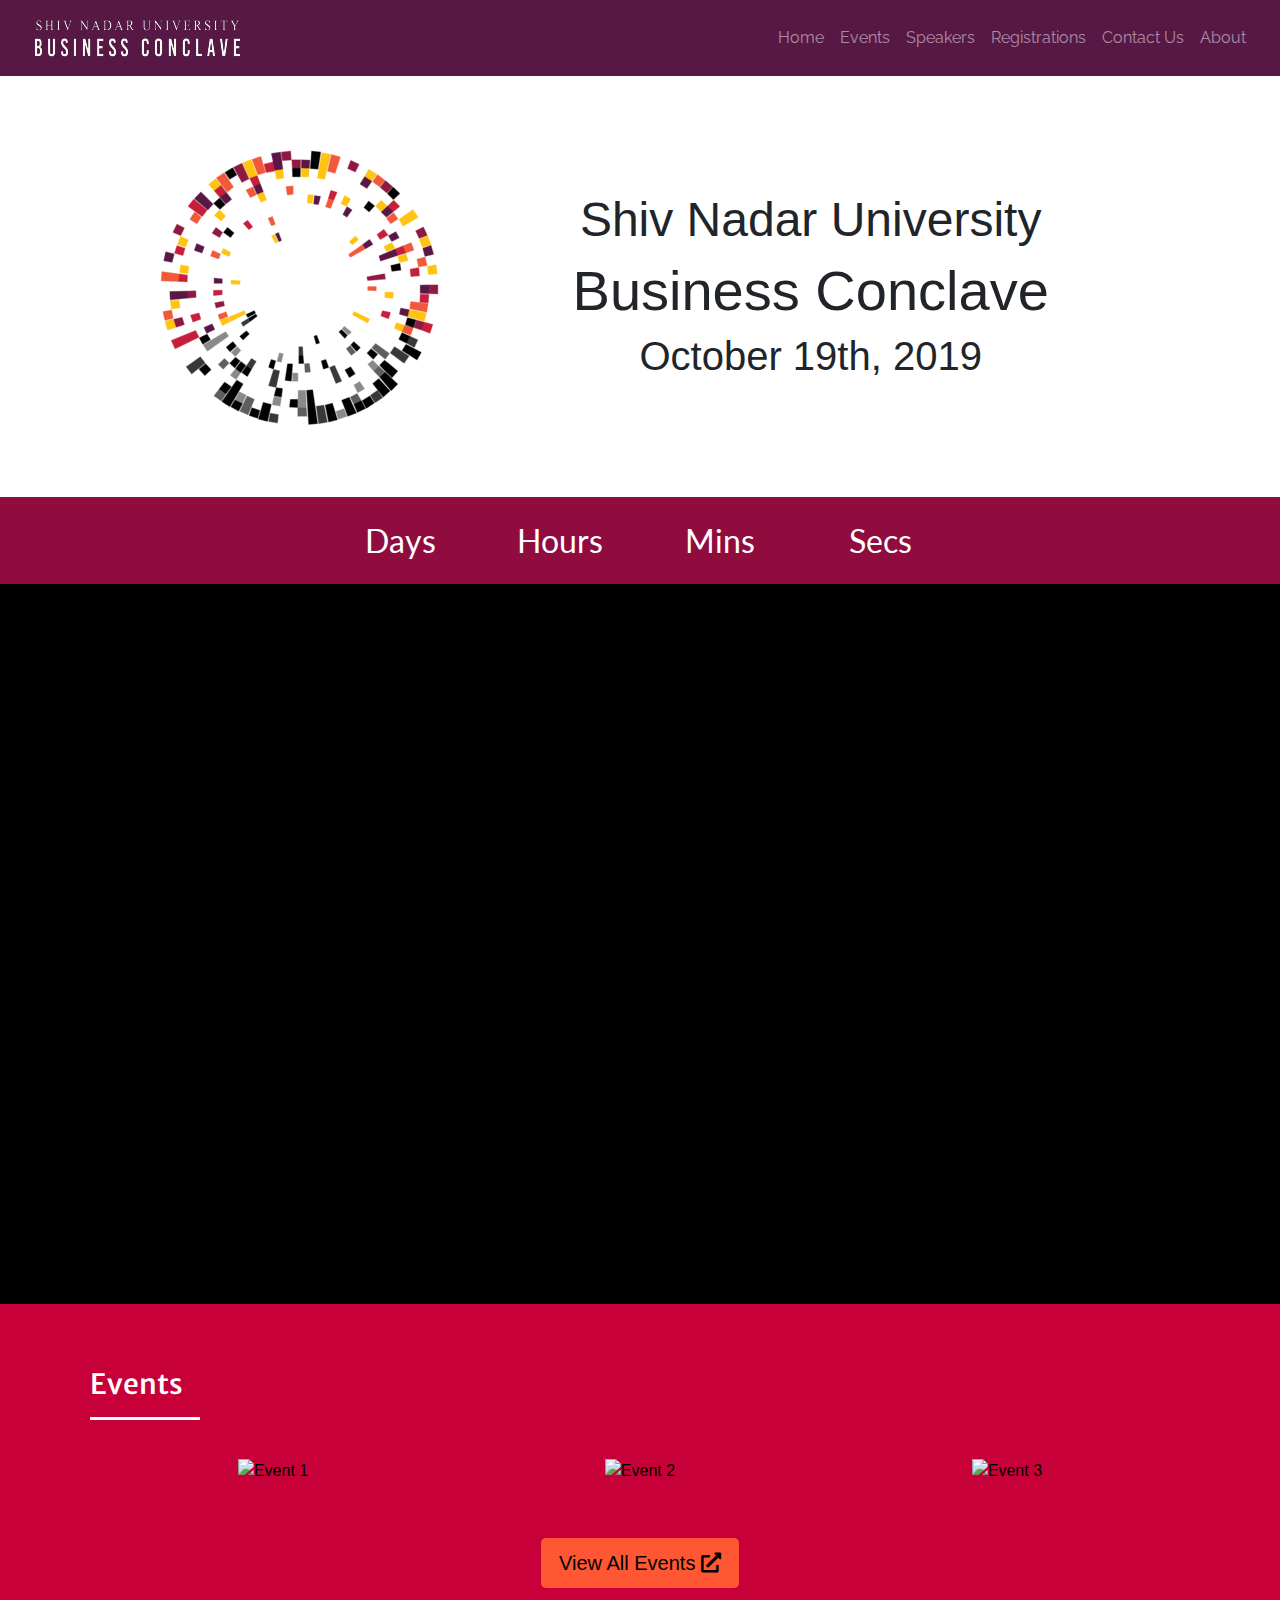
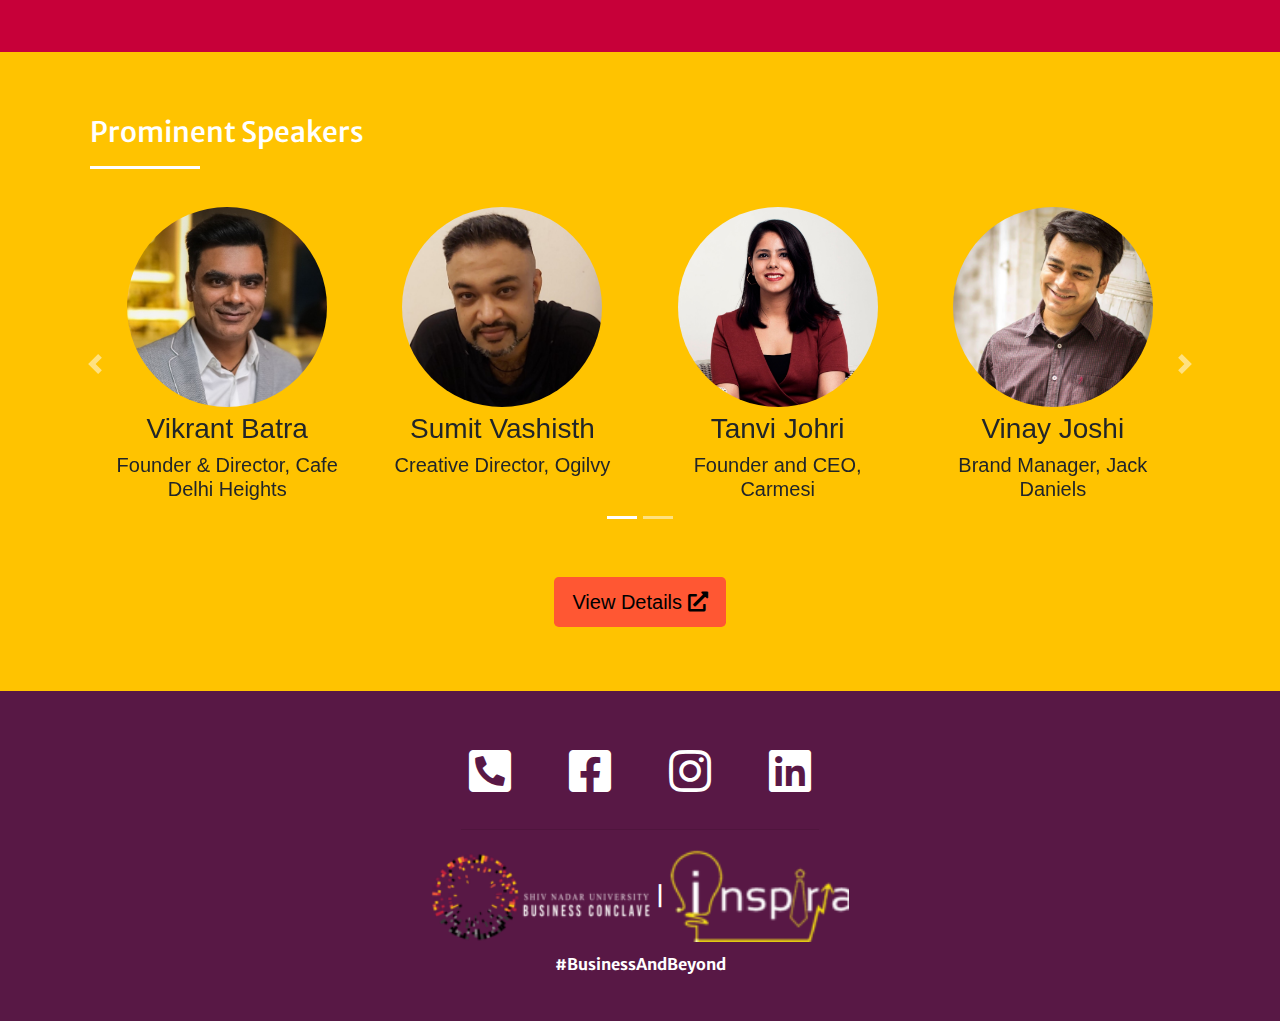
==== commit 1c7b3807: "Add files via upload" ====
--- a/index.html
+++ b/index.html
@@ -16,7 +16,7 @@
 </head>
 
 <body>
-  <nav class="navbar sticky-top navbar-expand-md navbar-dark">
+  <nav class="navbar sticky-top navbar-expand-lg navbar-dark">
     <a class="navbar-brand" href="#"><img src="images/brand.png" alt="Brand Image"></a>
     <button class="navbar-toggler" type="button" data-toggle="collapse" data-target="#navbarNav" aria-controls="navbarNav" aria-expanded="false" aria-label="Toggle navigation">
       <span class="navbar-toggler-icon"></span>
@@ -28,9 +28,6 @@
             <a data-toggle="collapse" data-target="#navbarNav" class="nav-link scroll" href=".main-div">Home</a>
           </li>
           <li class="nav-item">
-            <a data-toggle="collapse" data-target="#navbarNav" class="nav-link scroll" href=".testimonials">SNUBC</a>
-          </li>
-          <li class="nav-item">
             <a data-toggle="collapse" data-target="#navbarNav" class="nav-link scroll" href="events.html" onclick="window.open('events.html','_self')">Events</a>
           </li>
           <li class="nav-item">
@@ -50,78 +47,39 @@
     </div>
   </nav>
 
-  <div class="main-div padding">
+  <div class="main-div padding-home center-align">
     <div class="row">
-      <div class="col-md-4">
+      <div class="col-lg-4">
         <img class="spinner" src="images/spinner.png" alt="">
       </div>
-      <div class="col-md-8">
+      <div class="col-lg-8 padding-tp">
         <h1>Shiv Nadar University</h1>
         <h2 class="BC">Business Conclave</h2>
         <h2>October 19th, 2019</h2>
       </div>
     </div>
-    <div class="row cd-div">
-      <div class="countdown col-3" style="background-color: #900c3f;">
-        <span class="days"></span>
-        <span class="cspan">Days</span>
-      </div>
-      <div class="countdown col-3" style="background-color: #c70039;">
-        <span class="hours"></span>
-        <span class="cspan">Hours</span>
-      </div>
-      <div class="countdown col-3" style="background-color: #ff5733;">
-        <span class="mins"></span>
-        <span class="cspan">Mins</span>
-      </div>
-      <div class="countdown col-3" style="background-color: #ffc300;">
-        <span class="secs"></span>
-        <span class="cspan">Secs</span>
-      </div>
-    </div>
-  </div>
-
-  <div class="testimonials" id="testimonials">
-    <div class="bd-example">
-      <div id="carouselExampleCaptions" class="carousel slide carousel-fade" data-ride="carousel">
-        <ol class="carousel-indicators">
-          <li data-target="#carouselExampleCaptions" data-slide-to="0" class="active"></li>
-          <li data-target="#carouselExampleCaptions" data-slide-to="1"></li>
-          <li data-target="#carouselExampleCaptions" data-slide-to="2"></li>
-        </ol>
-        <div class="carousel-inner">
-          <div class="carousel-item active">
-            <img src="images/slide 1.jpg" class="d-block w-100" alt="...">
-            <div class="carousel-caption d-none d-md-block">
-              <h5>First slide label</h5>
-              <p>Nulla vitae elit libero, a pharetra augue mollis interdum.</p>
-            </div>
-          </div>
-          <div class="carousel-item">
-            <img src="images/slide 2.jpg" class="d-block w-100" alt="...">
-            <div class="carousel-caption d-none d-md-block">
-              <h5>Second slide label</h5>
-              <p>Lorem ipsum dolor sit amet, consectetur adipiscing elit.</p>
-            </div>
-          </div>
-          <div class="carousel-item">
-            <img src="images/slide 3.jpg" class="d-block w-100" alt="...">
-            <div class="carousel-caption d-none d-md-block">
-              <h5>Third slide label</h5>
-              <p>Praesent commodo cursus magna, vel scelerisque nisl consectetur.</p>
-            </div>
-          </div>
-        </div>
-        <a class="carousel-control-prev" href="#carouselExampleCaptions" role="button" data-slide="prev">
-          <span class="carousel-control-prev-icon" aria-hidden="true"></span>
-          <span class="sr-only">Previous</span>
-        </a>
-        <a class="carousel-control-next" href="#carouselExampleCaptions" role="button" data-slide="next">
-          <span class="carousel-control-next-icon" aria-hidden="true"></span>
-          <span class="sr-only">Next</span>
-        </a>
-      </div>
-    </div>
+  </div>
+  <div class="row cd-div" style="background-color: #900c3f;">
+    <div class="countdown col-3">
+      <span class="days"></span>
+      <span class="cspan">Days</span>
+    </div>
+    <div class="countdown col-3">
+      <span class="hours"></span>
+      <span class="cspan">Hours</span>
+    </div>
+    <div class="countdown col-3">
+      <span class="mins"></span>
+      <span class="cspan">Mins</span>
+    </div>
+    <div class="countdown col-3">
+      <span class="secs"></span>
+      <span class="cspan">Secs</span>
+    </div>
+  </div>
+
+  <div class="trailer">
+    <iframe width="853" height="480" src="https://www.youtube.com/embed/M_-v1mjQVXk" frameborder="0" allow="accelerometer; autoplay; encrypted-media; gyroscope; picture-in-picture" allowfullscreen></iframe>
   </div>
 
   <div class="events padding" id="events">
@@ -132,26 +90,21 @@
     <div class="row">
       <div class="col-md-4">
         <button type="button" class="e-btn" data-toggle="modal" data-target="#exampleModal1">
-          <img class="ev-img" src="images/event1.jpg" alt="Event 1">
+          <img class="ev-img" src="images/keynote_outer.png" alt="Event 1">
         </button>
 
-        <div class="modal fade" id="exampleModal1" tabindex="-1" role="dialog" aria-labelledby="exampleModalLabel" aria-hidden="true">
+        <div class="modal fade" id="exampleModal1" tabindex="-1" role="dialog" aria-labelledby="exampleModalLabel1" aria-hidden="true">
           <div class="modal-dialog" role="document">
             <div class="modal-content">
               <div class="modal-header">
-                <h5 class="modal-title" id="exampleModalLabel">Event 1</h5>
+                <h5 class="modal-title" id="exampleModalLabel1">Keynote Address</h5>
                 <button type="button" class="close" data-dismiss="modal" aria-label="Close">
                   <span aria-hidden="true">&times;</span>
                 </button>
               </div>
-              <div class="modal-body">
-                <img class="w-100" src="images/event1.jpg" alt="">
-                <div class="ev-desc">Lorem ipsum dolor sit amet, consectetur adipiscing elit, sed do eiusmod tempor incididunt ut labore et dolore magna aliqua. Nibh tortor id aliquet lectus proin nibh nisl condimentum id. At augue eget arcu dictum
-                  varius duis. Et
-                  malesuada fames ac turpis egestas sed tempus urna. Arcu risus quis varius quam quisque id diam. Elit duis tristique sollicitudin nibh sit amet. At volutpat diam ut venenatis. Id aliquet risus feugiat in ante metus dictum at tempor.
-                  Pellentesque elit ullamcorper dignissim cras tincidunt lobortis feugiat vivamus. Fringilla phasellus faucibus scelerisque eleifend donec pretium. Quis viverra nibh cras pulvinar mattis nunc. Massa tempor nec feugiat nisl pretium.
-                  Proin libero nunc consequat interdum varius sit amet. Eget duis at tellus at urna condimentum. Et ultrices neque ornare aenean euismod elementum. Odio ut enim blandit volutpat. Enim facilisis gravida neque convallis a cras semper.
-                  Dictum at tempor commodo ullamcorper a.</div>
+              <div class="modal-body center-align">
+                <img src="images/keynote.png" alt="">
+                <div class="ev-desc">For our delegates, a refreshing and insightful Keynote speech shall mark the start of this to-be eventful day.</div>
               </div>
             </div>
           </div>
@@ -160,26 +113,23 @@
 
       <div class="col-md-4">
         <button type="button" class="e-btn" data-toggle="modal" data-target="#exampleModal2">
-          <img class="ev-img" src="images/event2.jpg" alt="Event 2">
+          <img class="ev-img" src="images/gala_outer.png" alt="Event 2">
         </button>
-
-        <div class="modal fade" id="exampleModal2" tabindex="-1" role="dialog" aria-labelledby="exampleModalLabel" aria-hidden="true">
+        <div class="modal fade" id="exampleModal2" tabindex="-1" role="dialog" aria-labelledby="exampleModalLabel2" aria-hidden="true">
           <div class="modal-dialog" role="document">
             <div class="modal-content">
               <div class="modal-header">
-                <h5 class="modal-title" id="exampleModalLabel">Event 2</h5>
+                <h5 class="modal-title" id="exampleModalLabel2">The Corporate Gala</h5>
                 <button type="button" class="close" data-dismiss="modal" aria-label="Close">
-                  <span aria-hidden="true">&times;</span>
+                  <span aria-hidden="true">&times;
+                  </span>
                 </button>
               </div>
-              <div class="modal-body">
-                <img class="w-100" src="images/event2.jpg" alt="">
-                <div class="ev-desc">Lorem ipsum dolor sit amet, consectetur adipiscing elit, sed do eiusmod tempor incididunt ut labore et dolore magna aliqua. Nibh tortor id aliquet lectus proin nibh nisl condimentum id. At augue eget arcu dictum
-                  varius duis. Et
-                  malesuada fames ac turpis egestas sed tempus urna. Arcu risus quis varius quam quisque id diam. Elit duis tristique sollicitudin nibh sit amet. At volutpat diam ut venenatis. Id aliquet risus feugiat in ante metus dictum at tempor.
-                  Pellentesque elit ullamcorper dignissim cras tincidunt lobortis feugiat vivamus. Fringilla phasellus faucibus scelerisque eleifend donec pretium. Quis viverra nibh cras pulvinar mattis nunc. Massa tempor nec feugiat nisl pretium.
-                  Proin libero nunc consequat interdum varius sit amet. Eget duis at tellus at urna condimentum. Et ultrices neque ornare aenean euismod elementum. Odio ut enim blandit volutpat. Enim facilisis gravida neque convallis a cras semper.
-                  Dictum at tempor commodo ullamcorper a.</div>
+              <div class="modal-body center-align">
+                <img src="images/gala.png" alt="">
+                <div class="ev-desc">This to-be memorable day shall be summed up with the much-awaited corporate gala - something no event of this scale has offered, ever. Bring out your suit and join us as we gather around round tables and network
+                  with our peers and experts over high tea. The gala will also mark the prize distribution for the competitions!
+                </div>
               </div>
             </div>
           </div>
@@ -188,26 +138,26 @@
 
       <div class="col-md-4">
         <button type="button" class="e-btn" data-toggle="modal" data-target="#exampleModal3">
-          <img class="ev-img" src="images/event3.jpg" alt="Event 3">
+          <img class="ev-img" src="images/ej_outer.png" alt="Event 3">
         </button>
-
-        <div class="modal fade" id="exampleModal3" tabindex="-1" role="dialog" aria-labelledby="exampleModalLabel" aria-hidden="true">
+        <div class="modal fade" id="exampleModal3" tabindex="-1" role="dialog" aria-labelledby="exampleModalLabel3" aria-hidden="true">
           <div class="modal-dialog" role="document">
             <div class="modal-content">
               <div class="modal-header">
-                <h5 class="modal-title" id="exampleModalLabel">Event 3</h5>
+                <h5 class="modal-title" id="exampleModalLabel3">From The Executive's Journal</h5>
                 <button type="button" class="close" data-dismiss="modal" aria-label="Close">
-                  <span aria-hidden="true">&times;</span>
+                  <span aria-hidden="true">&times;
+                  </span>
                 </button>
               </div>
-              <div class="modal-body">
-                <img class="w-100" src="images/event3.jpg" alt="">
-                <div class="ev-desc">Lorem ipsum dolor sit amet, consectetur adipiscing elit, sed do eiusmod tempor incididunt ut labore et dolore magna aliqua. Nibh tortor id aliquet lectus proin nibh nisl condimentum id. At augue eget arcu dictum
-                  varius duis. Et
-                  malesuada fames ac turpis egestas sed tempus urna. Arcu risus quis varius quam quisque id diam. Elit duis tristique sollicitudin nibh sit amet. At volutpat diam ut venenatis. Id aliquet risus feugiat in ante metus dictum at tempor.
-                  Pellentesque elit ullamcorper dignissim cras tincidunt lobortis feugiat vivamus. Fringilla phasellus faucibus scelerisque eleifend donec pretium. Quis viverra nibh cras pulvinar mattis nunc. Massa tempor nec feugiat nisl pretium.
-                  Proin libero nunc consequat interdum varius sit amet. Eget duis at tellus at urna condimentum. Et ultrices neque ornare aenean euismod elementum. Odio ut enim blandit volutpat. Enim facilisis gravida neque convallis a cras semper.
-                  Dictum at tempor commodo ullamcorper a.</div>
+              <div class="modal-body center-align">
+                <img src="images/ej.png" alt="">
+                <div class="ev-desc">The Executive’s Journal will promote exchange of thoughts with selected industry leaders to be only left with more excitement and curiosity not only about business, but also about how this event would continue to
+                  take shape. The event will take place in the canopies with an intimate audience of 20 per speaker promoting casual and personal conversations.
+                </div>
+                <div class="center-align">
+                  <button type="button" name="button" class="btn mod-btn" onclick="window.open('speakers.html','_self')">View The Lineup</button>
+                </div>
               </div>
             </div>
           </div>
@@ -217,7 +167,6 @@
     <div class="center-align">
       <button class="btn-lg ev-btn" type="button" name="button" onclick="window.open('events.html','_self')">View All Events <i class="fa fa-external-link-alt"></i></button>
     </div>
-
   </div>
 
   <div class="speakers" id="speakers">
@@ -226,7 +175,7 @@
         <h3>Prominent Speakers</h3>
         <hr align="left">
       </div>
-      <div id="speakersCarousel-lg" class="carousel slide" data-ride="carousel">
+      <div id="speakersCarousel-lg" class="carousel slide" data-ride="carousel" data-interval="5000">
         <ol class="carousel-indicators">
           <li data-target="#speakersCarousel-lg" data-slide-to="0" class="active carousel-ind"></li>
           <li class="carousel-ind" data-target="#speakersCarousel=lg" data-slide-to="1"></li>
@@ -234,22 +183,22 @@
         <div class="carousel-inner">
           <div class="carousel-item active">
             <div class="row">
-              <div class="col">
+              <div class="col-sm-3">
                 <img class="sp-img" src="images/speaker1.jpg" class="d-block spkr" alt="Speaker 1">
                 <h3>Vikrant Batra</h3>
                 <h5>Founder & Director, Cafe Delhi Heights</h5>
               </div>
-              <div class="col">
+              <div class="col-sm-3">
                 <img class="sp-img" src="images/speaker2.jpg" class="d-block spkr" alt="Speaker 2">
                 <h3>Sumit Vashisth</h3>
                 <h5>Creative Director, Ogilvy</h5>
               </div>
-              <div class="col">
+              <div class="col-sm-3">
                 <img class="sp-img" src="images/speaker3.jpg" class="d-block spkr" alt="Speaker 3">
                 <h3>Tanvi Johri</h3>
                 <h5>Founder and CEO, Carmesi </h5>
               </div>
-              <div class="col">
+              <div class="col-sm-3">
                 <img class="sp-img" src="images/speaker4.jpg" class="d-block spkr" alt="Speaker 4">
                 <h3>Vinay Joshi</h3>
                 <h5>Brand Manager, Jack Daniels</h5>
@@ -258,22 +207,22 @@
           </div>
           <div class="carousel-item">
             <div class="row">
-              <div class="col">
+              <div class="col-sm-3">
                 <img class="sp-img" src="images/speaker5.jpg" class="d-block spkr" alt="Speaker 5">
                 <h3>Priya Prakash</h3>
                 <h5>Founder & CEO, HealthSetGo</h5>
               </div>
-              <div class="col">
+              <div class="col-sm-3">
                 <img class="sp-img" src="images/speaker6.jpg" class="d-block spkr" alt="Speaker 6">
                 <h3>Bithal Bharadwaj</h3>
                 <h5>Chief Information Security Officer, General Electric</h5>
               </div>
-              <div class="col">
+              <div class="col-sm-3">
                 <img class="sp-img" src="images/speaker7.jpg" class="d-block spkr" alt="Speaker 7">
                 <h3>Arjun Bahl</h3>
                 <h5>Co-Founder - St+Art Foundation</h5>
               </div>
-              <div class="col">
+              <div class="col-sm-3">
                 <img class="sp-img" src="images/speaker8.png" class="d-block spkr" alt="Speaker 8">
                 <h3>Sameer Dhanrajani</h3>
                 <h5>Chief Strategy Officer, Fractal Analytics</h5>
@@ -299,7 +248,7 @@
         <h3>Prominent Speakers</h3>
         <hr align="left">
       </div>
-      <div id="speakersCarousel-sm" class="carousel slide" data-ride="carousel">
+      <div id="speakersCarousel-sm" class="carousel slide" data-ride="carousel" data-interval="5000">
         <ol class="carousel-indicators">
           <li data-target="#speakersCarousel-sm" data-slide-to="0" class="active carousel-ind"></li>
           <li class="carousel-ind" data-target="#speakersCarousel-sm" data-slide-to="1"></li>
@@ -367,18 +316,17 @@
     </div>
   </div>
 
-
   <footer class="footer" id="footer">
+    <i class="socials fas fa-phone-square-alt fa-3x"></i>
     <i class="socials fab fa-facebook-square fa-3x"></i>
-    <i class="socials fab fa-facebook-messenger fa-3x"></i>
-    <i class="socials fab fa-instagram fa-3x"></i>
+    <a href="https://instagram.com/snubusinessconclave?igshid=1du2h6yh53gbs" target="_blank"><i class="socials fab fa-instagram fa-3x"></i></a>
     <i class="socials fab fa-linkedin fa-3x"></i>
     <hr>
     <img class="snubc" src="images/snubc.png" alt="SNUBC">
     <span class="ftext">|</span>
     <img class="inspiria" src="images/inspiria.png" alt="Inspiria">
     <br>
-    <h6 class="Bab">#BusinessandBeyond</h6>
+    <h6 class="Bab">#BusinessAndBeyond</h6>
   </footer>
 
   <script src="https://ajax.googleapis.com/ajax/libs/jquery/3.4.1/jquery.min.js"></script>
--- a/styles.css
+++ b/styles.css
@@ -3,7 +3,7 @@
 }
 
 h1 {
-  font-size: 3.5rem;
+  font-size: 3.0rem;
 }
 
 h2 {
@@ -14,10 +14,19 @@
   padding-bottom: 5%;
 }
 
+.vh1 {
+  height: 100%;
+}
+
 .aboutus img {
   width: 100%;
 }
 
+.about-par {
+  margin-top: 5%;
+  text-align: justify;
+}
+
 .aboutinfo {
   color: white;
   background-color: #c70039;
@@ -43,14 +52,27 @@
   border-color: transparent;
 }
 
+.btn {
+  border-color: transparent;
+}
+
 .Bab {
   font-family: 'Merriweather Sans', sans-serif;
   color: white;
+  font-weight: bold;
   font-size: 1rem;
 }
 
-.BC{
-  font-size: 4rem; 
+.BC {
+  font-size: 3.5rem;
+}
+
+.about-inspiria {
+  width: 60%;
+}
+
+.about-bc {
+  width: 100%;
 }
 
 .center-align {
@@ -61,9 +83,6 @@
   font-family: 'Lato', sans-serif;
   font-size: 2rem;
   color: white;
-  border-width: 5px;
-  border-style: solid transparent;
-  border-radius: 10px;
   text-align: center;
   padding: 3%;
 }
@@ -124,16 +143,17 @@
 }
 
 .erow {
-  padding: 3%;
+  padding: 3% 0;
 }
 
 .ev-img {
-  width: 225px;
-  height: 225px;
+  width: 250px;
+  height: 250px;
 }
 
 .ev-desc {
-  padding: 5%;
+  padding: 1% 5%;
+  text-align: justify;
 }
 
 .ev-btn {
@@ -143,6 +163,7 @@
 
 .inspiria {
   padding-bottom: 1.5%;
+  width: 180px;
 }
 
 .footer {
@@ -177,9 +198,13 @@
   padding-bottom: 2%;
 }
 
-.jusify {
+.hide {
+  display: none;
+}
+
+.justify {
   text-align: justify;
-  padding: 0;
+  padding: 1% 2.5%;
 }
 
 .mod-img {
@@ -188,17 +213,27 @@
 }
 
 .modal-body {
-  padding: 0 0 1rem 0;
-  text-align: justify;
+  padding: 0 0 0.5rem 0;
 }
 
 .modal-header h5 {
   padding-bottom: 0;
 }
 
+.modal-header {
+  text-align: left;
+}
+
+.mod-btn {
+  background-color: #c70039;
+  color: white;
+  margin-top: 2%;
+  font-family: 'Merriweather Sans', sans-serif;
+}
+
 .navbar {
   background-color: #581845;
-  padding: 5px 10%;
+  padding: 5px 2%;
 }
 
 .nav-link {
@@ -207,7 +242,19 @@
 }
 
 .padding {
+  padding: 5% 7%;
+}
+
+.padding-home {
   padding: 5% 10%;
+}
+
+.padding-btm {
+  padding-bottom: 1%;
+}
+
+.padding-tp {
+  padding-top: 5%;
 }
 
 .radio-inline {
@@ -215,7 +262,7 @@
 }
 
 .radio-spacing {
-  margin: 0 1%;
+  margin: 0 5%;
 }
 
 .register-div {
@@ -225,27 +272,21 @@
 }
 
 .register-about {
-  background-color: #581845;
-  color: white;
+  font-family: 'Lato', sans-serif;
 }
 
 .register-about p {
   text-align: justify;
 }
 
-.competitor-pass {
-  background-color: #ffc300;
-  color: black;
-}
-
-.presentation-pass {
+.options {
   background-color: #c70039;
   color: white;
 }
 
 .register-btn {
   margin-top: 5%;
-  background-color: #ff5733;
+  background-color: #ffc300;
 }
 
 .row {
@@ -287,6 +328,7 @@
 
 .snubc {
   padding-bottom: 1.25%;
+  width: 220px;
 }
 
 .spkr {
@@ -294,10 +336,20 @@
   margin: 5% auto;
 }
 
-.testimonials {
-  text-align: center;
-  background-color: #ff5733;
-  color: white;
+.trailer {
+  overflow: hidden;
+  padding-bottom: 56.25%;
+  position: relative;
+  height: 0;
+  background-color: black;
+}
+
+.trailer iframe {
+  left: 0;
+  top: 12.5%;
+  height: 75%;
+  width: 100%;
+  position: absolute;
 }
 
 .yellow-bg {
@@ -314,18 +366,18 @@
   }
 }
 
-@media only screen and (min-width: 768px) {
+@media only screen and (min-width: 992px) {
   .speakers-sm {
     display: none;
   }
 }
 
-@media only screen and (max-width: 768px) {
+@media only screen and (max-width: 992px) {
   .all-events {
     text-align: center;
   }
 
-  .BC{
+  .BC {
     font-size: 2.25rem;
   }
 
@@ -339,6 +391,7 @@
 
   .cd-div {
     padding: 5% 10%;
+    margin: auto;
   }
 
   .countdown {
@@ -379,8 +432,8 @@
     padding: 2%;
   }
 
-  .testimonials {
-    padding: 0;
+  .padding-home {
+    padding: 5% 0;
   }
 
   h1 {
@@ -392,7 +445,11 @@
   }
 
   h3 {
-    font-size: 1rem;
+    font-size: 1.5rem;
+  }
+
+  label {
+    font-size: 0.675rem;
   }
 
   .speakers-lg {
@@ -423,3 +480,13 @@
     background-color: #ff5733;
   }
 }
+
+@media only screen and (max-width: 1200px) {
+  .trailer iframe {
+    left: 0;
+    top: 0;
+    height: 100%;
+    width: 100%;
+    position: absolute;
+  }
+}
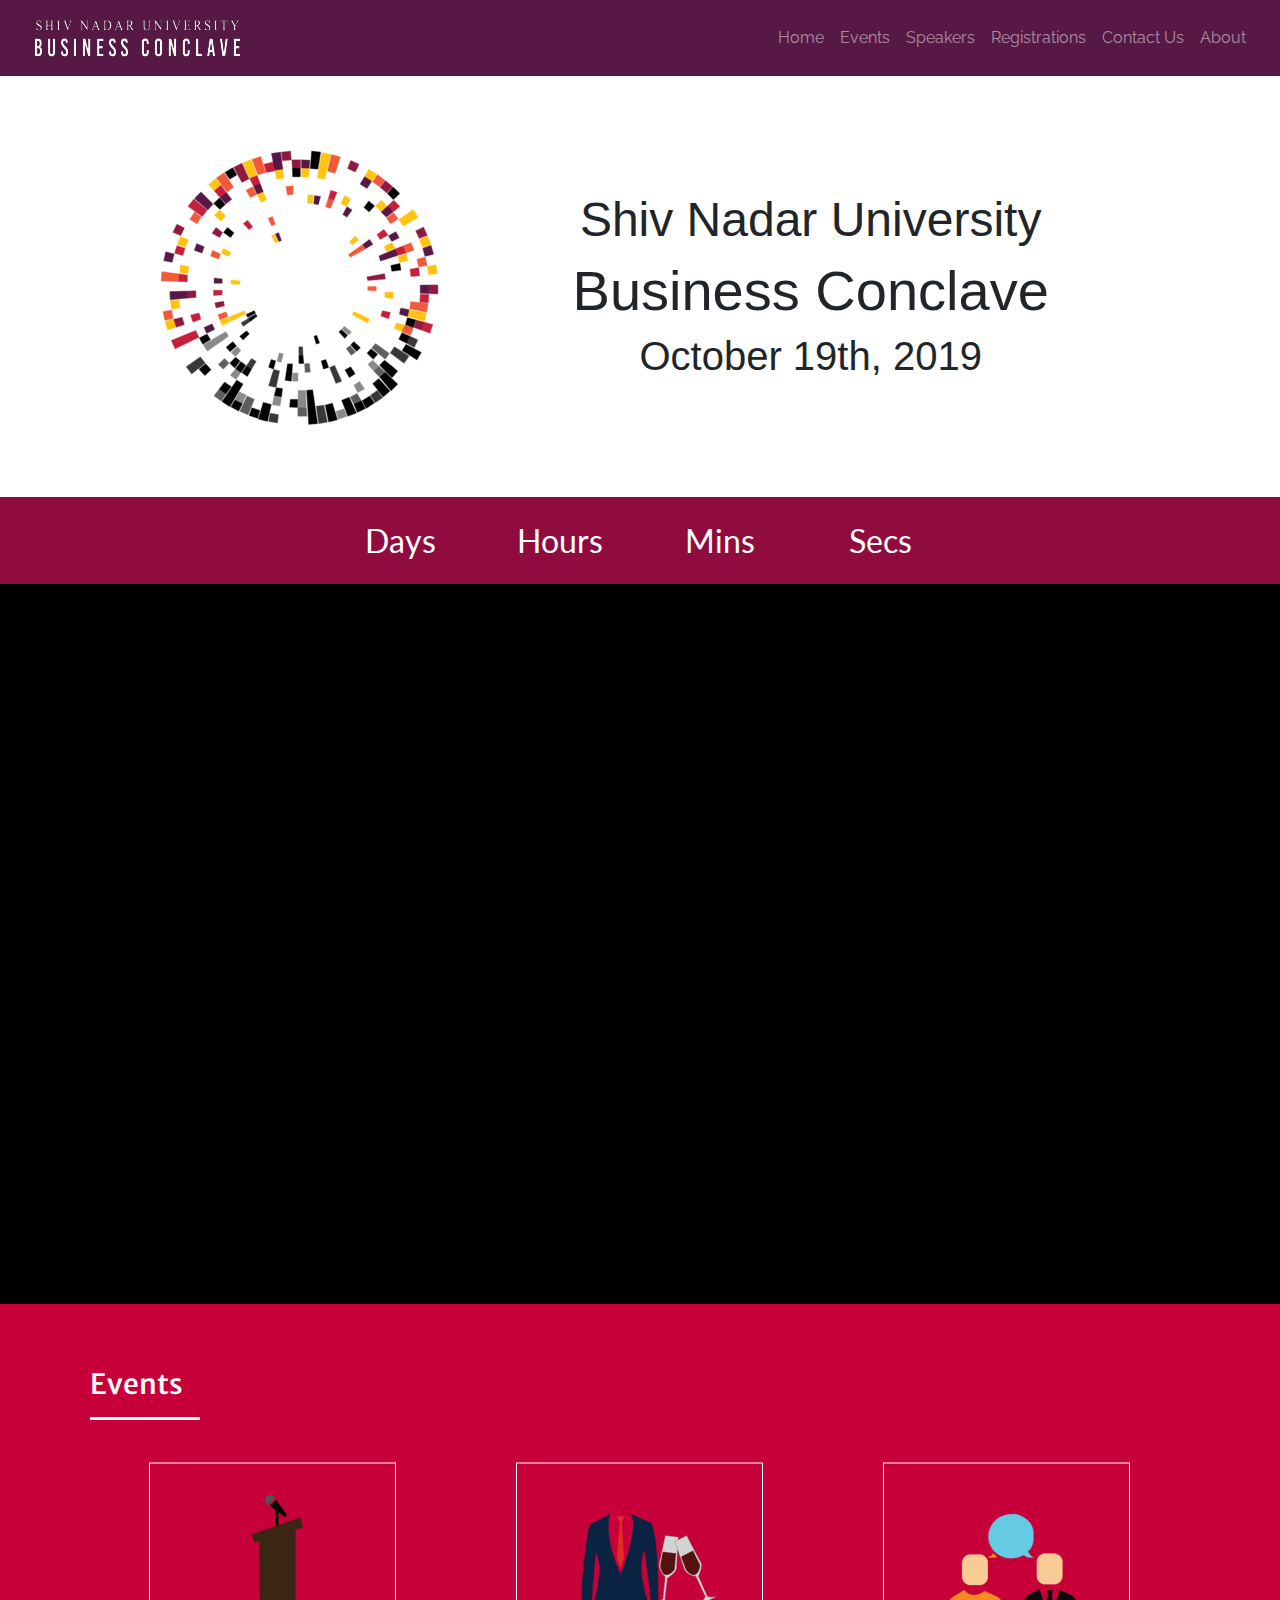
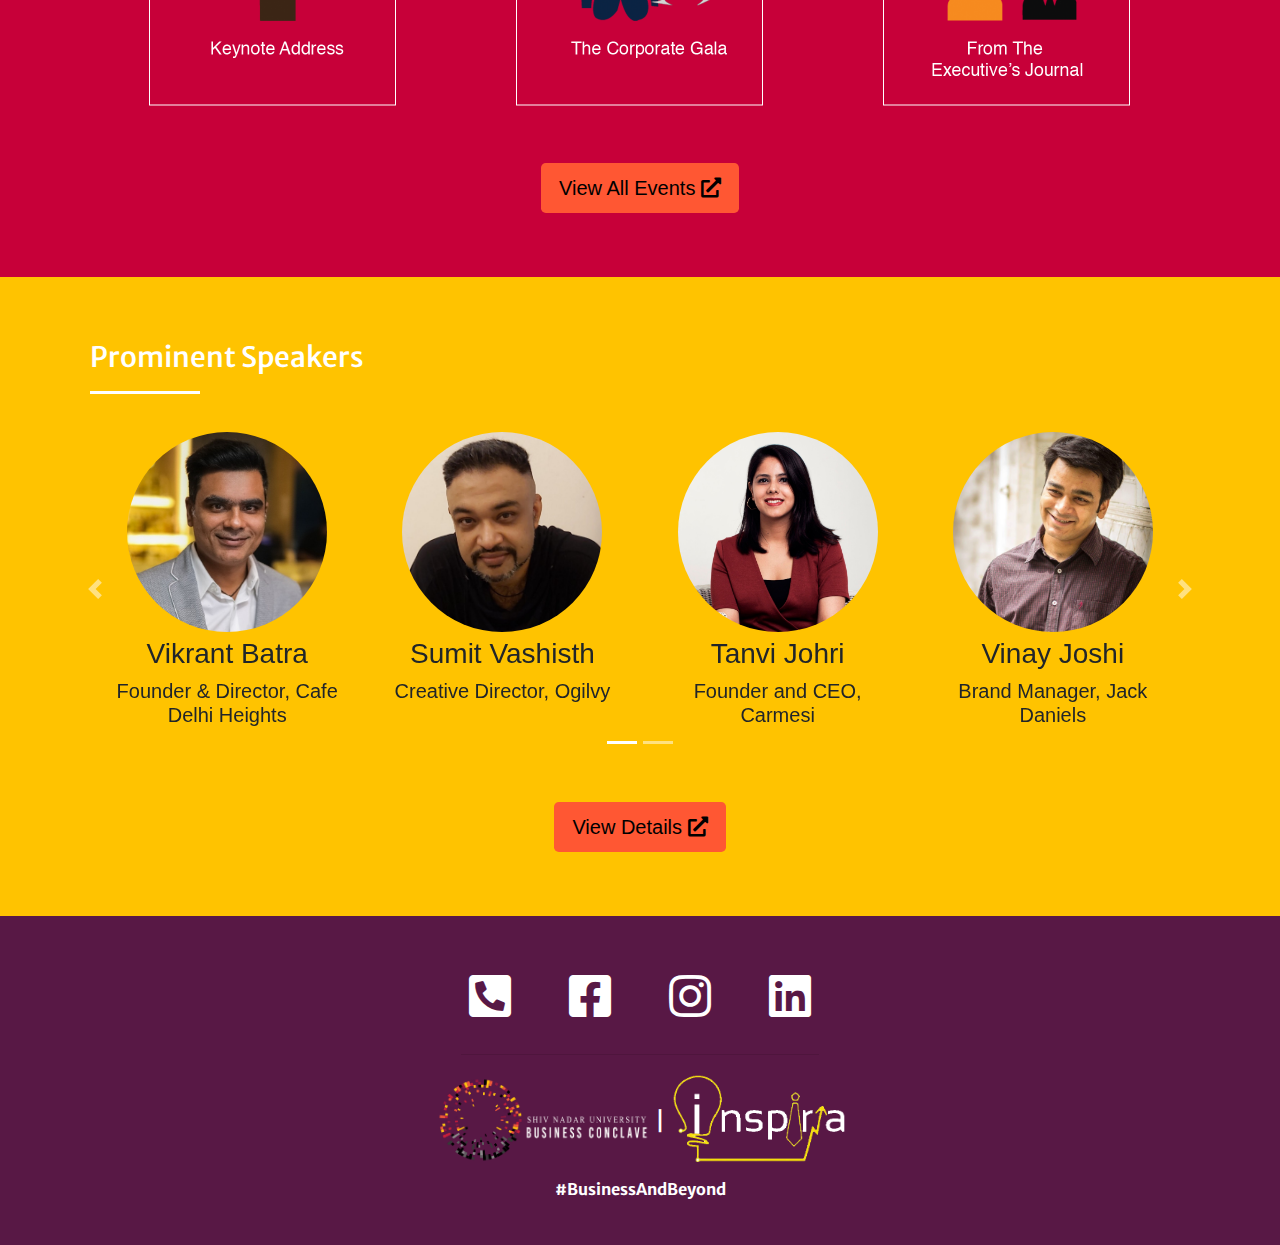
==== commit 8792209b: "Add files via upload" ====
--- a/index.html
+++ b/index.html
@@ -318,9 +318,9 @@
 
   <footer class="footer" id="footer">
     <i class="socials fas fa-phone-square-alt fa-3x"></i>
-    <i class="socials fab fa-facebook-square fa-3x"></i>
+    <a href="https://www.facebook.com/inspiria.scs/ " target="_blank"><i class="socials fab fa-facebook-square fa-3x"></i></a>
     <a href="https://instagram.com/snubusinessconclave?igshid=1du2h6yh53gbs" target="_blank"><i class="socials fab fa-instagram fa-3x"></i></a>
-    <i class="socials fab fa-linkedin fa-3x"></i>
+    <a href="http://linkedin.com/in/inspiria-snu-b55515168" target="_blank"><i class="socials fab fa-linkedin fa-3x"></i></a>
     <hr>
     <img class="snubc" src="images/snubc.png" alt="SNUBC">
     <span class="ftext">|</span>
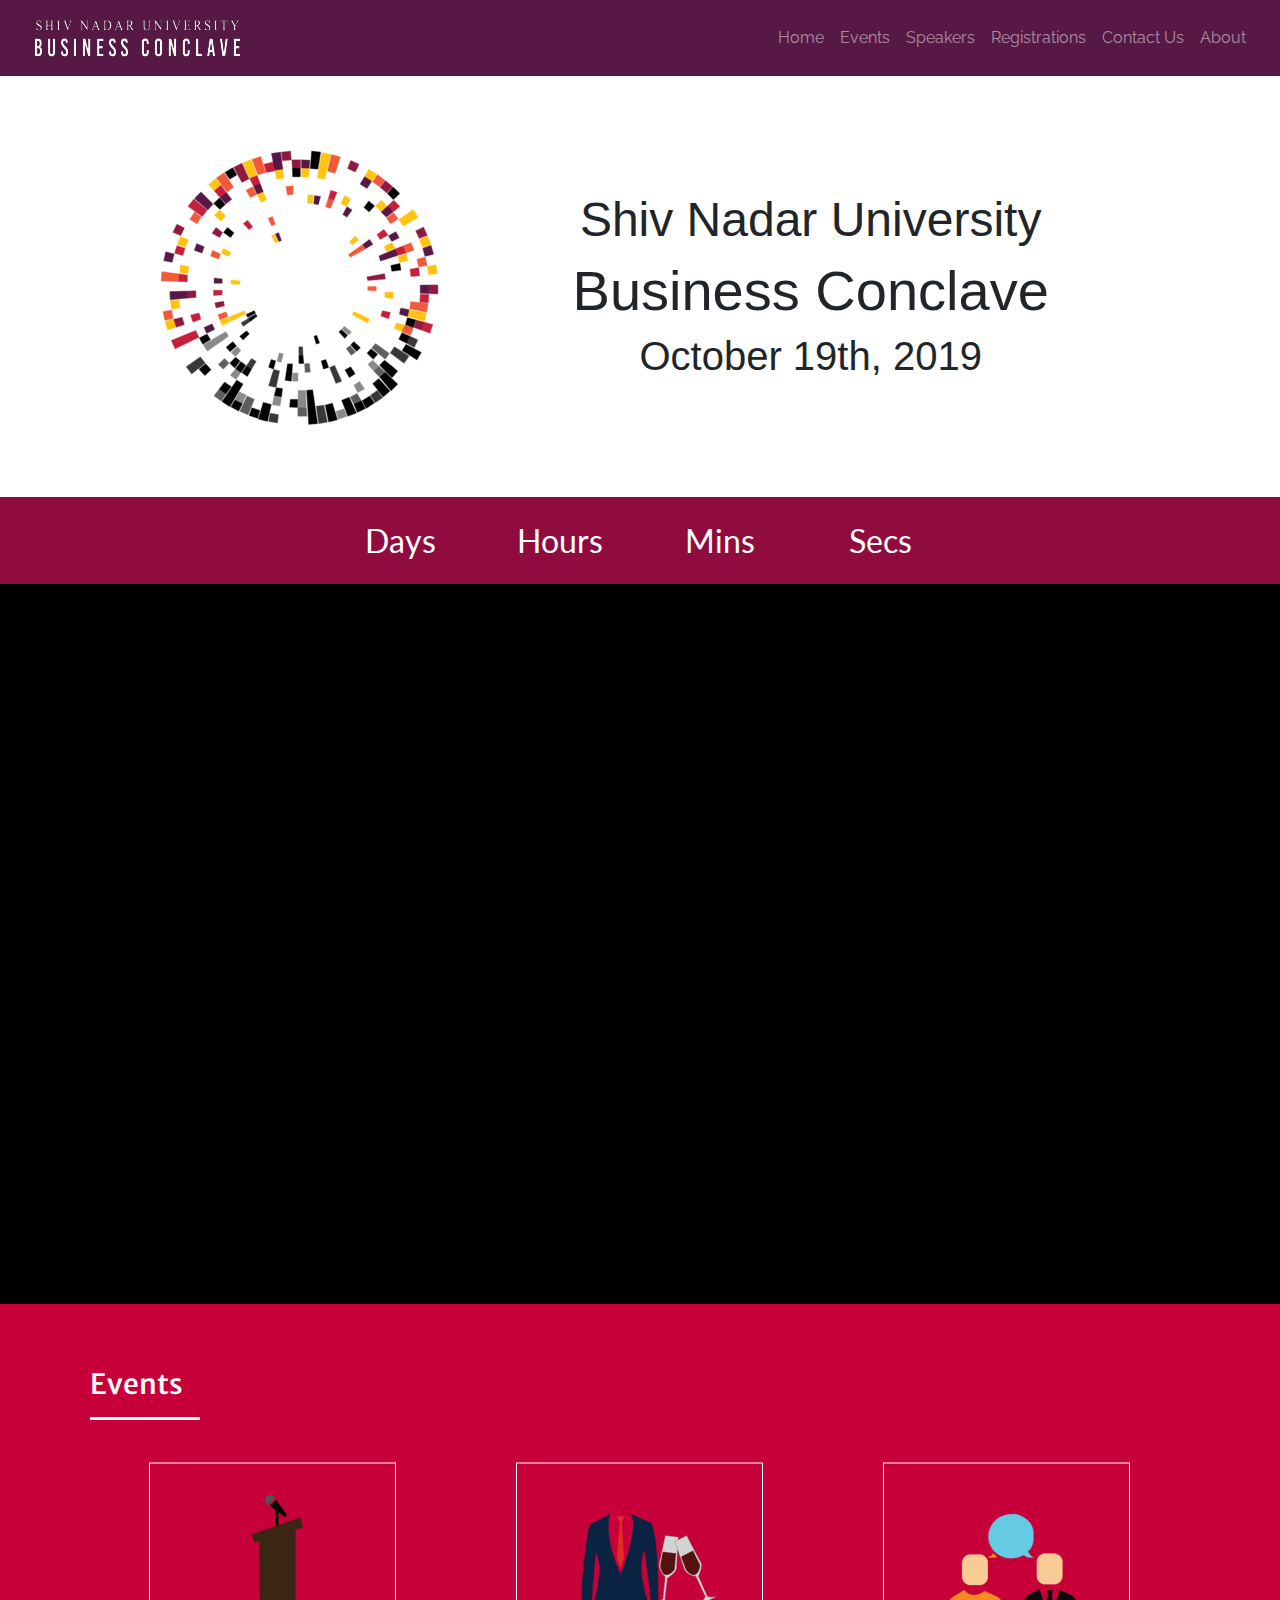
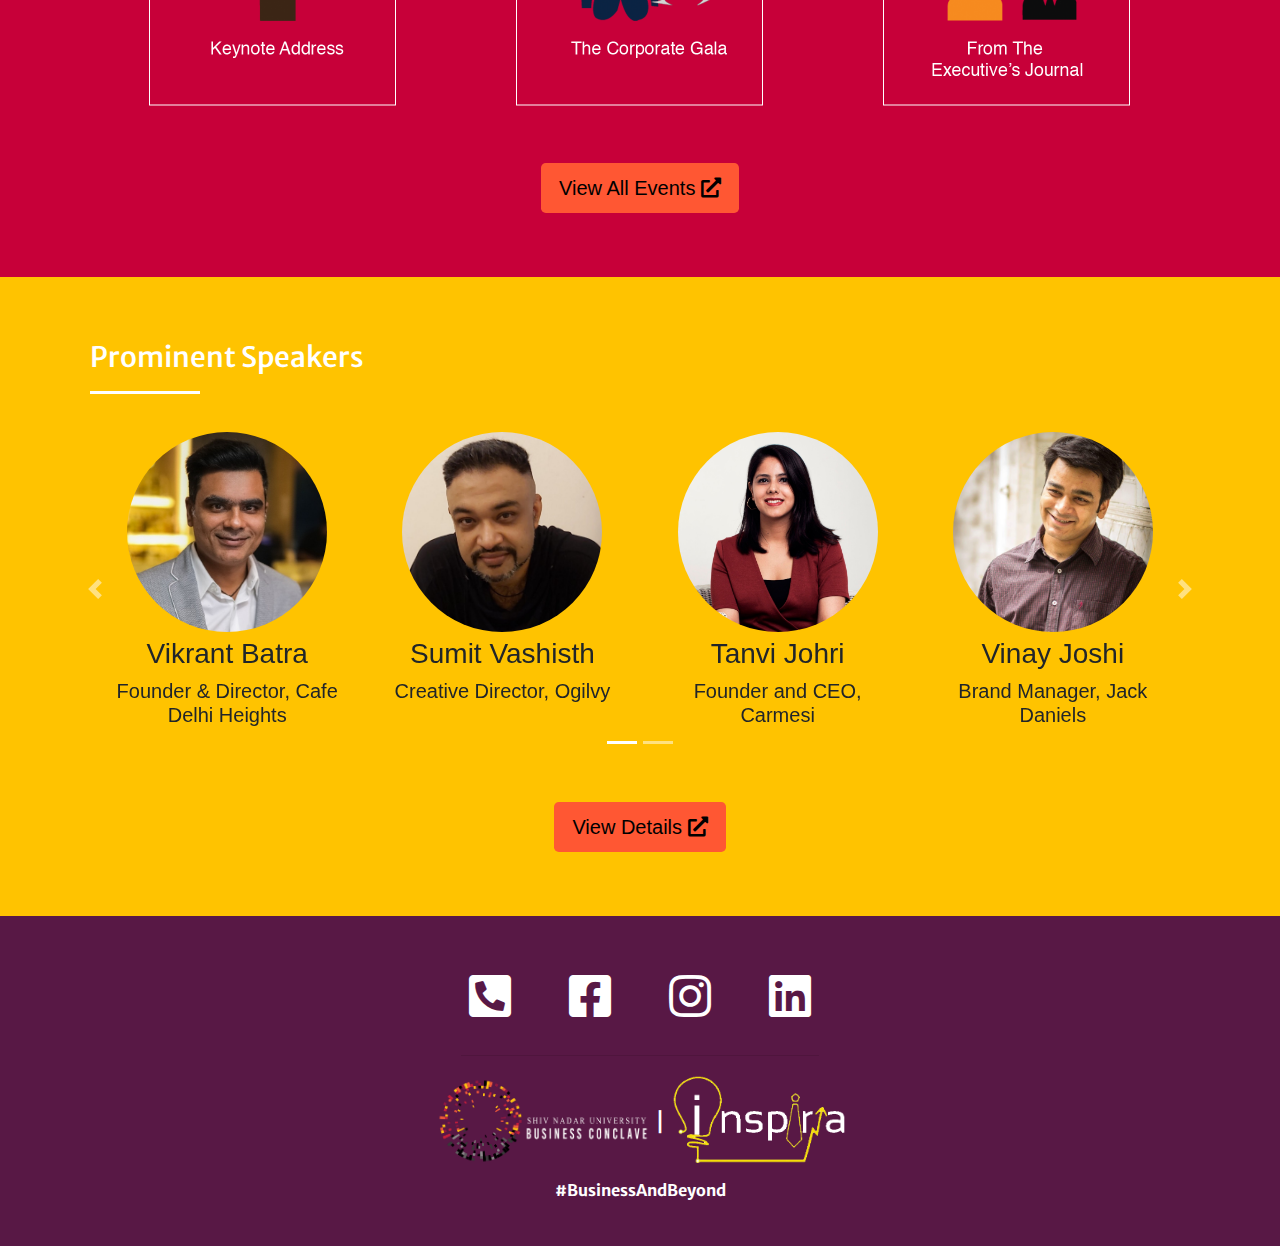
==== commit c3427abe: "Add files via upload" ====
--- a/index.html
+++ b/index.html
@@ -17,7 +17,7 @@
 
 <body>
   <nav class="navbar sticky-top navbar-expand-lg navbar-dark">
-    <a class="navbar-brand" href="#"><img src="images/brand.png" alt="Brand Image"></a>
+    <a class="navbar-brand"><img src="images/brand.png" alt="Brand Image"></a>
     <button class="navbar-toggler" type="button" data-toggle="collapse" data-target="#navbarNav" aria-controls="navbarNav" aria-expanded="false" aria-label="Toggle navigation">
       <span class="navbar-toggler-icon"></span>
     </button>
@@ -317,7 +317,15 @@
   </div>
 
   <footer class="footer" id="footer">
-    <i class="socials fas fa-phone-square-alt fa-3x"></i>
+
+    <button class="socials drop" style="background:transparent; border: none;" type="button" id="dropdownMenuButton" data-toggle="dropdown" aria-haspopup="true" aria-expanded="false">
+      <i class="fas fa-phone-square-alt fa-3x"></i></button>
+    <div class="dropdown-menu" aria-labelledby="dropdownMenuLink">
+      <a class="dropdown-item"><span>Anoushka +91 78993 58052</span></a>
+      <a class="dropdown-item"><span>Meera       +91 72590 25733</span></a>
+      <a class="dropdown-item"><span>Siri            +91 79895 93098</span></a>
+      <a class="dropdown-item"><span>Suswara   +91 84988 64446</span></a>
+    </div>
     <a href="https://www.facebook.com/inspiria.scs/ " target="_blank"><i class="socials fab fa-facebook-square fa-3x"></i></a>
     <a href="https://instagram.com/snubusinessconclave?igshid=1du2h6yh53gbs" target="_blank"><i class="socials fab fa-instagram fa-3x"></i></a>
     <a href="http://linkedin.com/in/inspiria-snu-b55515168" target="_blank"><i class="socials fab fa-linkedin fa-3x"></i></a>
--- a/styles.css
+++ b/styles.css
@@ -130,6 +130,10 @@
 .col-md-8 {
   text-align: center;
   margin: auto;
+}
+
+.dropdown-item{
+  white-space: pre;
 }
 
 .events {
